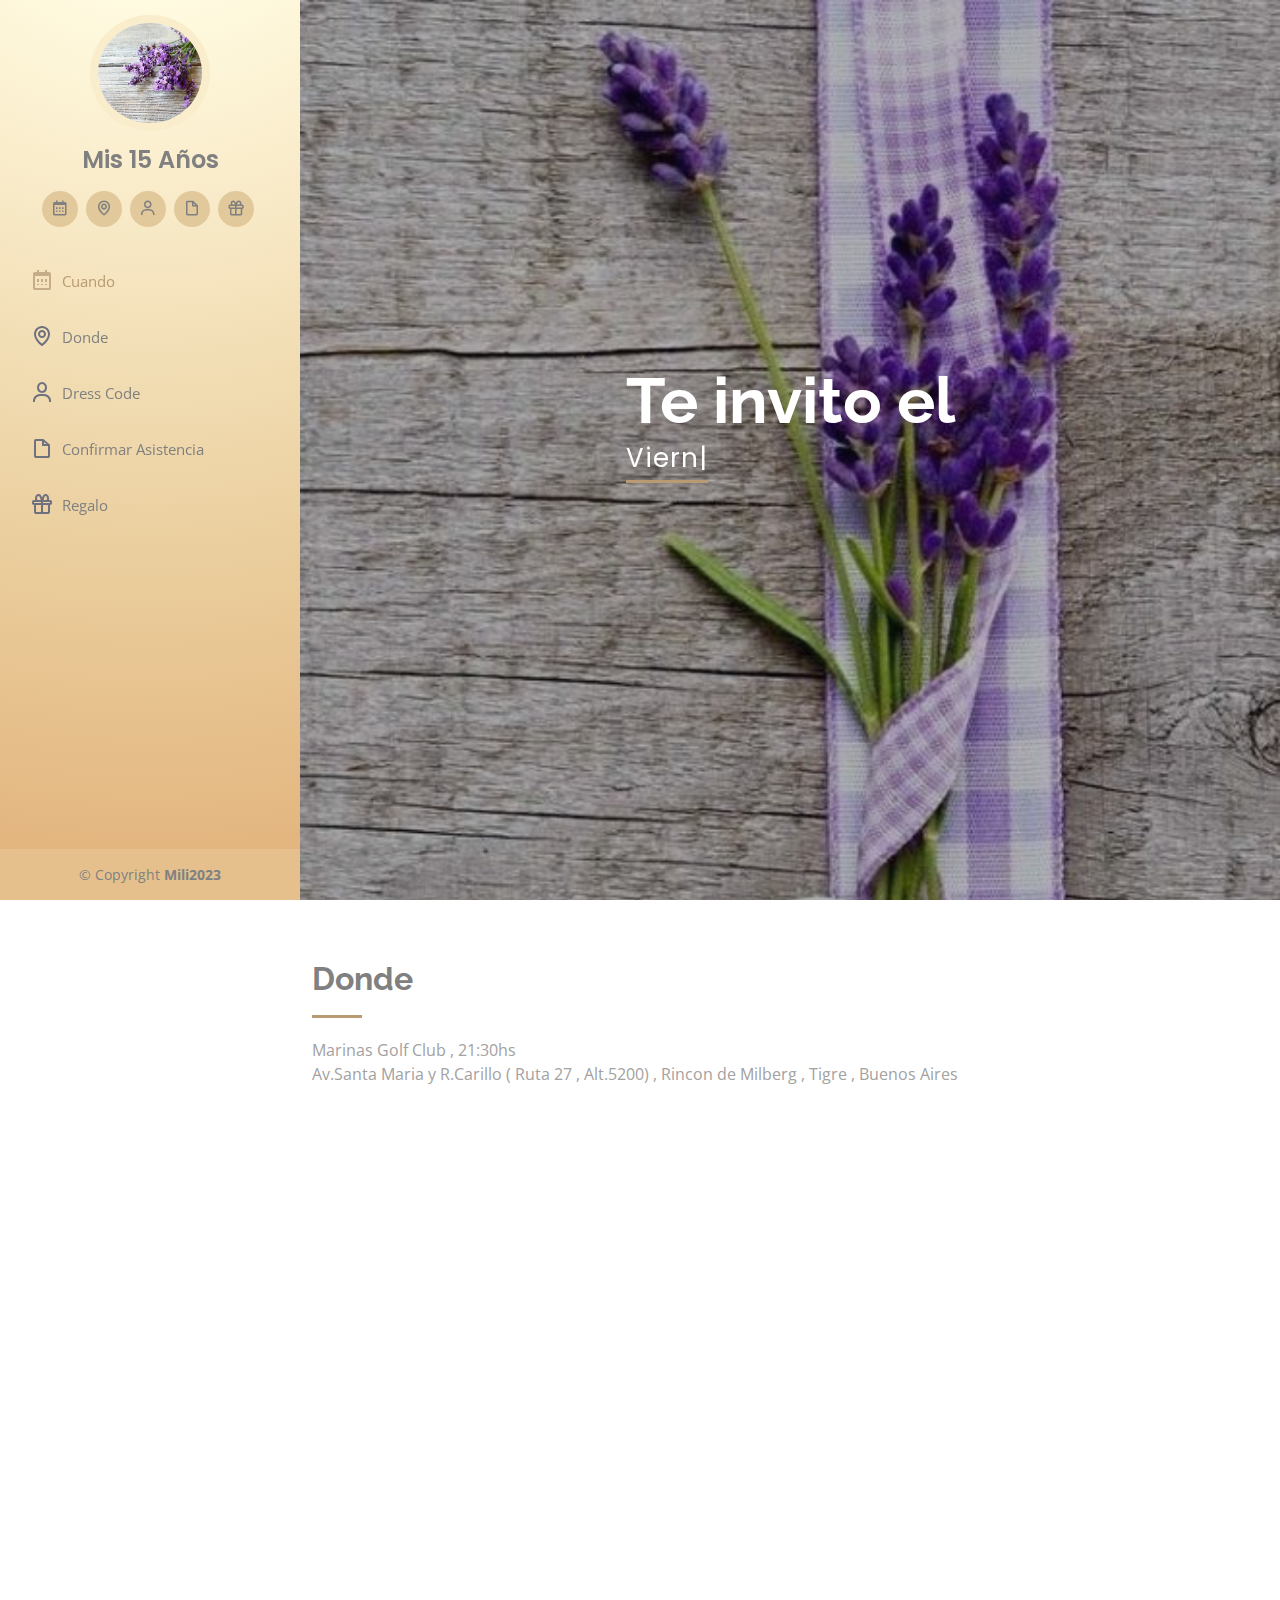
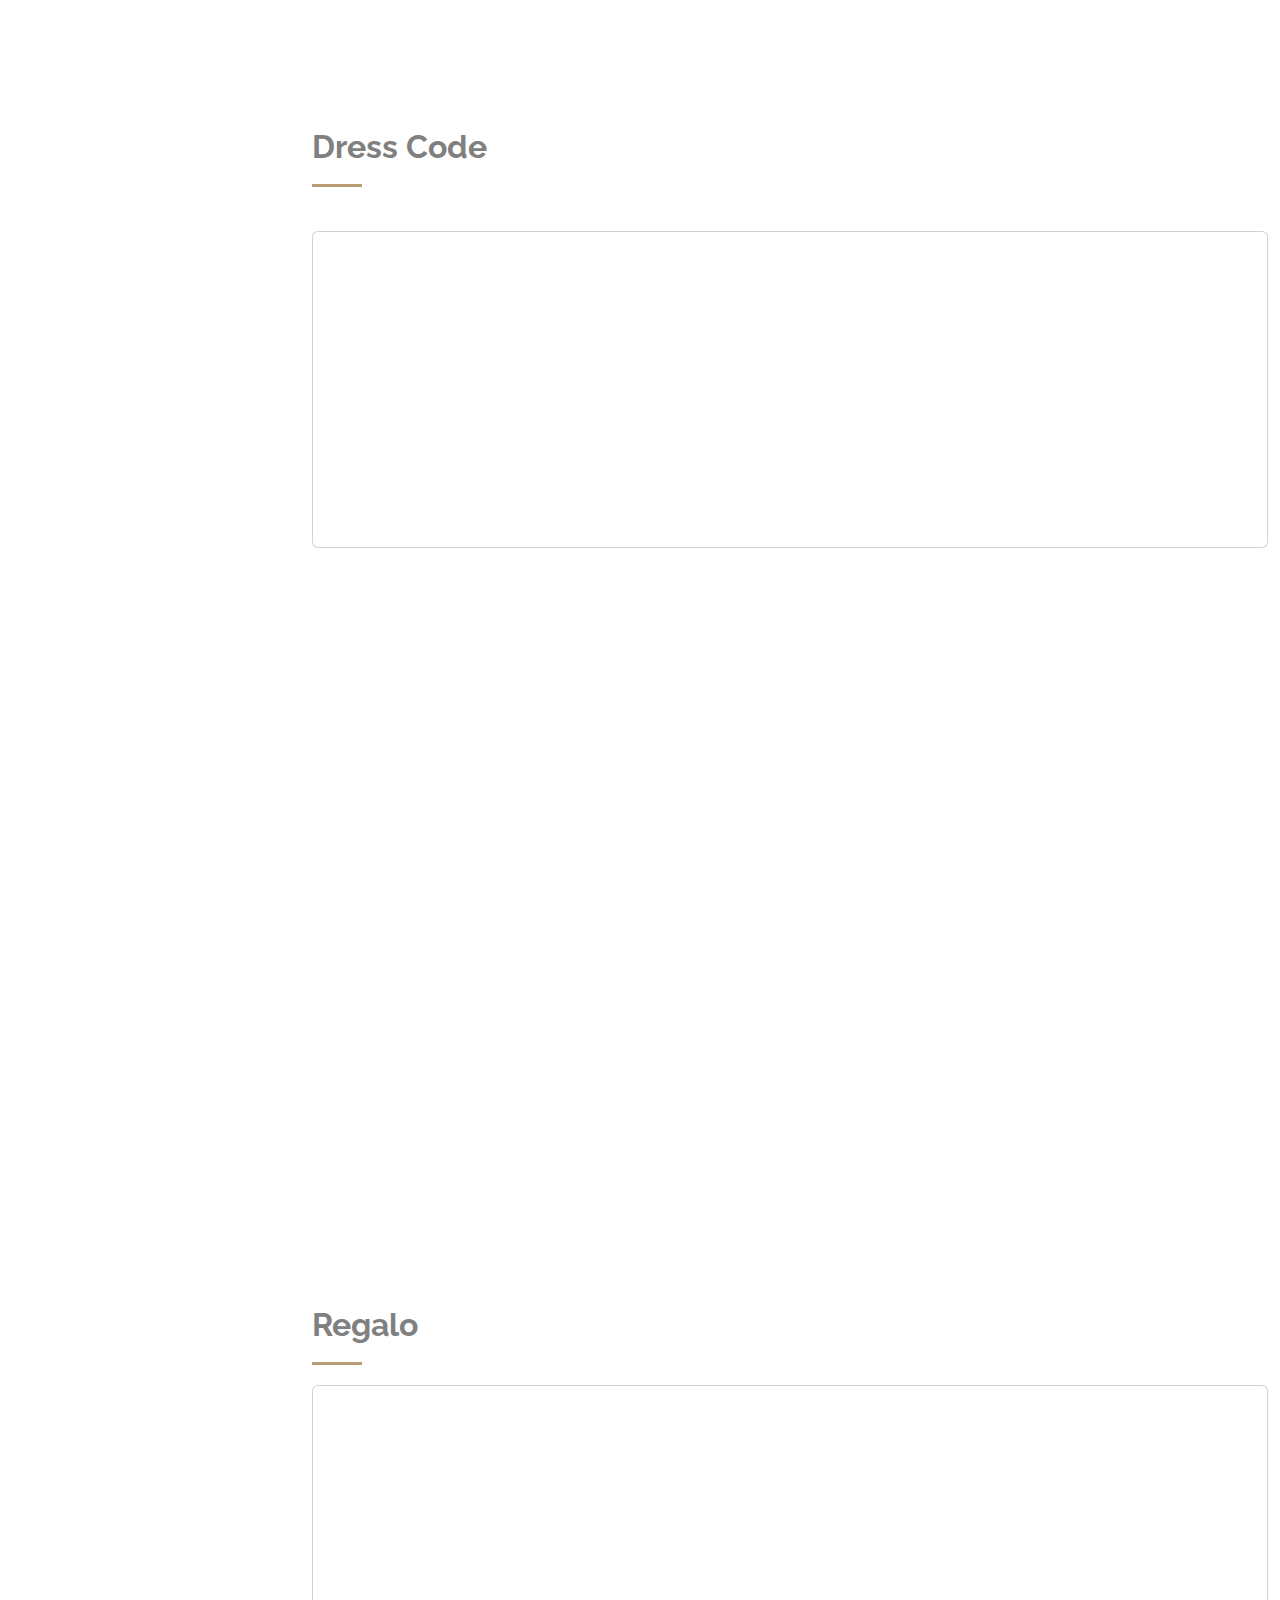
==== invitacion15/index.html @ cf3ec80b "cambios en el html" ====
<!DOCTYPE html>
<html lang="en">

<head>
  <meta charset="utf-8">
  <meta content="width=device-width, initial-scale=1.0" name="viewport">

  <title>Invitacion Mili</title>
  <meta content="" name="description">
  <meta content="" name="keywords">

  <!-- Favicons -->
  <link href="assets/img/letraM.png" rel="icon">
  <link href="assets/img/letraM.png" rel="apple-touch-icon">

  <!-- Google Fonts -->
  <link
    href="https://fonts.googleapis.com/css?family=Open+Sans:300,300i,400,400i,600,600i,700,700i|Raleway:300,300i,400,400i,500,500i,600,600i,700,700i|Poppins:300,300i,400,400i,500,500i,600,600i,700,700i"
    rel="stylesheet">

  <!-- Vendor CSS Files -->
  <link href="assets/vendor/aos/aos.css" rel="stylesheet">
  <link href="assets/vendor/bootstrap/css/bootstrap.min.css" rel="stylesheet">
  <link href="assets/vendor/bootstrap-icons/bootstrap-icons.css" rel="stylesheet">
  <link href="assets/vendor/boxicons/css/boxicons.min.css" rel="stylesheet">
  <link href="assets/vendor/glightbox/css/glightbox.min.css" rel="stylesheet">
  <link href="assets/vendor/swiper/swiper-bundle.min.css" rel="stylesheet">

  <!-- Template Main CSS File -->
  <link href="assets/css/style.css" rel="stylesheet">

  <!-- =======================================================
  * Template Name: iPortfolio - v3.9.1
  * Template URL: https://bootstrapmade.com/iportfolio-bootstrap-portfolio-websites-template/
  * Author: BootstrapMade.com
  * License: https://bootstrapmade.com/license/
  ======================================================== -->
</head>

<body>

  <!-- ======= Mobile nav toggle button ======= -->
  <i class="bi bi-list mobile-nav-toggle d-xl-none"></i>

  <!-- ======= Header ======= -->
  <header id="header">
    <div class="d-flex flex-column">

      <div class="profile">
        <img src="assets/img/foto-portada.jpg" alt="" class="img-fluid rounded-circle">
        <h1 class="text-light"><a href="index.html">Mis 15 Años</a></h1>
        <div class="social-links mt-3 text-center">
          <a href="#cuando" class="twitter"><i class="bx bx-calendar"></i></a>
          <a href="#donde" class="facebook"><i class="bx bx-map"></i></a>
          <a href="#dresscode" class="instagram"><i class="bx bx-user"></i></a>
          <a href="#confasistencia" class="google-plus"><i class="bx bx-file-blank"></i></a>
          <a href="#regalo" class="linkedin"><i class="bx bx-gift"></i></a>
        </div>
      </div>

      <nav id="navbar" class="nav-menu navbar">
        <ul>
          <li><a href="#cuando" class="nav-link scrollto active"><i class="bx bx-calendar"></i> <span>Cuando</span></a>
          </li>
          <li><a href="#donde" class="nav-link scrollto"><i class="bx bx-map"></i> <span>Donde</span></a></li>
          <li><a href="#dresscode" class="nav-link scrollto"><i class="bx bx-user"></i> <span>Dress Code</span></a></li>
          <li><a href="#confasistencia" class="nav-link scrollto"><i class="bx bx-file-blank"></i> <span>Confirmar
                Asistencia</span></a></li>
          <li><a href="#regalo" class="nav-link scrollto"><i class="bx bx-gift"></i> <span>Regalo</span></a></li>
          <!-- <li><a href="#contact" class="nav-link scrollto"><i class="bx bx-envelope"></i> <span>Contact</span></a></li> -->
        </ul>
      </nav><!-- .nav-menu -->
    </div>
  </header><!-- End Header -->

  <!-- ======= Hero Section ======= -->
  <main id="main">
  <section id="cuando" class="d-flex flex-column justify-content-center align-items-center">
    <div class="hero-container" data-aos="fade-in">
      <h1>Te invito el </h1>
      <p> <span class="typed" data-typed-items=" Viernes 31 de Marzo"></span></p>
    </div>
  </section><!-- End Hero -->

 

    <!-- ======= About Section ======= -->
    <section id="donde" class="about">
      <div class="container ">
        <div class="section-title ">
          <h2 >Donde</h2>
          <p > Marinas Golf Club , 21:30hs </p>
          <p> Av.Santa Maria y R.Carillo ( Ruta 27 , Alt.5200) , Rincon de Milberg , Tigre , Buenos Aires</p>
        </div>

        <div class="row">
          <div class="row-cols-1" data-aos="fade-right">
            <iframe
              src="https://www.google.com/maps/embed?pb=!1m18!1m12!1m3!1d3292.3956332646967!2d-58.62909188505963!3d-34.39128865379551!2m3!1f0!2f0!3f0!3m2!1i1024!2i768!4f13.1!3m3!1m2!1s0x95bca6a11215f2eb%3A0xd95ea27032ade84d!2sMarinas%20Golf%20Club!5e0!3m2!1ses-419!2sar!4v1667077680511!5m2!1ses-419!2sar"
              width="600" height="450" style="border:0;" allowfullscreen="" loading="lazy"
              referrerpolicy="no-referrer-when-downgrade"></iframe>
          </div>
        </div>
    </section><!-- End About Section -->



    <!-- ======= Resume Section ======= -->
    <section id="dresscode" class="resume pt-5 ">
      <div class="container ">

        <div class="section-title pt-5 pb-5">
          <h2>Dress Code</h2>
          <br>
          <div class="card">
            <div class="card-body text-center pt-5 pb-5" data-aos="flip-up" data-aos-duration="3000">
              <img src="assets/img/percha3.jpg" class="pt-4 pb-3" alt="..." style="width: 120px ;">
              <p class="pb-5">
                <a class="btn btn-light shadow" data-bs-toggle="collapse" href="#multiCollapseExample2" role="button"
                  aria-expanded="false" aria-controls="multiCollapseExample1">Dress Code</a>
              </p>
            </div>
            <div class="row pt-2 text-center">
              <div class="col">
                <div class="collapse multi-collapse" id="multiCollapseExample2">
                  <div class="card card-body">
                    <p class="p-2">Elegante</p>
                    <p></p>
                    <p></p>
                  </div>
                </div>
              </div>
            </div>
    </section> <!-- End Resume Section -->

    <!-- ======= confirmar asistencia Section ======= -->
    <section id="confasistencia" class="portfolio section-bg " data-aos="fade-right" data-aos-duration="3000">
      <div class="container ">
        <div class="section-title">
          <h2>Confirmar Asistencia</h2>
          <p>Te espero el Viernes 31 de Marzo </p>
        </div>
        <div class="card">
          <div class="card-body text-center">
            <p class="card-text pb-4">Por favor no olvides confirmar tu asistencia desde aqui</p>
            <a href="https://forms.gle/r3YxFnAdvBZTEYMJ7" target="_blank" class="btn btn-light shadow "
              data-aos="fade-right" data-aos-duration="3000">Confirmar Asistencia</a>
          </div>
        
          <!--cuenta regresiva-->
          <div class=" text-center pt-4 " data-aos="fade-right" data-aos-duration="3000">
            <h5 class="p-3">Faltan</h5>
            <div class=" countdown" data-aos="flip-up" data-aos-duration="3000">
              <div class="countdown-el mx-2">
                <p class="big-text" id="days">0</p>
                <span>Dias</span>
              </div>
              <div class="countdown-el mx-2">
                <p class="big-text" id="hours">0</p>
                <span>Horas</span>
              </div>
              <div class="countdown-el mx-2">
                <p class="big-text" id="mins">0</p>
                <span>Minutos</span>
              </div>
              <div class="countdown-el mx-2 ">
                <p class="big-text" id="seconds">0</p>
                <span>Segundos</span>
              </div>
            </div>
          </div>
    </section>



    <!-- ======= Regalo Section ======= -->
    <section id="regalo" class="services">
      <div class="container">
        <div class="section-title">
          <h2>Regalo</h2>
          <div class="card">
            <div class="card-body text-center pb-5" data-aos="flip-up" data-aos-duration="3000">
              <img src="assets/img/regalo3.jpg" class="pt-4 pb-3" alt="..." style="width: 80px ;">
              <p>
                <a class="btn btn-light shadow" data-bs-toggle="collapse" href="#multiCollapseExample1" role="button"
                  aria-expanded="false" aria-controls="multiCollapseExample1">Datos Regalo</a>
              </p>
            </div>
            <div class="row  text-center">
              <div class="col">
                <div class="collapse multi-collapse" id="multiCollapseExample1">
                  <div class="card card-body">
                    <p class="p-2">CBU : 123654789999999</p>
                    <p>Alias : Mili2020</p>
                    <p class="pt-4">Gracias por compartir este momento unico !!</p>
                  </div>
                </div>
              </div>
            </div>
    </section>


    <!--fotos -->
    <section>
      <div class="row portfolio-container" data-aos="fade-up" data-aos-delay="100">

        <div class="col-lg-4 col-md-6 portfolio-item filter-app">
          <div class="portfolio-wrap">
            <img src="assets/img/portfolio/portfolio-1.jpg" class="img-fluid" alt="">
          </div>
        </div>

        <div class="col-lg-4 col-md-6 portfolio-item filter-web">
          <div class="portfolio-wrap">
            <img src="assets/img/portfolio/portfolio-2.jpg" class="img-fluid" alt="">
          </div>
        </div>

        <div class="col-lg-4 col-md-6 portfolio-item filter-app">
          <div class="portfolio-wrap">
            <img src="assets/img/portfolio/portfolio-3.jpg" class="img-fluid" alt="">
          </div>
        </div>

        <div class="col-lg-4 col-md-6 portfolio-item filter-card">
          <div class="portfolio-wrap">
            <img src="assets/img/portfolio/portfolio-4.jpg" class="img-fluid" alt="">
          </div>
        </div>

        <div class="col-lg-4 col-md-6 portfolio-item filter-web">
          <div class="portfolio-wrap">
            <img src="assets/img/portfolio/portfolio-5.jpg" class="img-fluid" alt="">
          </div>
        </div>

        <div class="col-lg-4 col-md-6 portfolio-item filter-app">
          <div class="portfolio-wrap">
            <img src="assets/img/portfolio/portfolio-6.jpg" class="img-fluid" alt="">
          </div>
        </div>

        <div class="col-lg-4 col-md-6 portfolio-item filter-card">
          <div class="portfolio-wrap">
            <img src="assets/img/portfolio/portfolio-7.jpg" class="img-fluid" alt="">
          </div>
        </div>

        <div class="col-lg-4 col-md-6 portfolio-item filter-card">
          <div class="portfolio-wrap">
            <img src="assets/img/portfolio/portfolio-8.jpg" class="img-fluid" alt="">
          </div>
        </div>

        <div class="col-lg-4 col-md-6 portfolio-item filter-web">
          <div class="portfolio-wrap">
            <img src="assets/img/portfolio/portfolio-9.jpg" class="img-fluid" alt="">
          </div>
        </div>
      </div>
      </div>
    </section>


    <!-- ======= Footer ======= -->
    <footer id="footer">
      <div class="container">
        <div class="copyright">
          &copy; Copyright <strong><span>Mili2023</span></strong>
        </div>
    </footer>
    <!-- <div class="credits"> -->
    <!-- All the links in the footer should remain intact. -->
    <!-- You can delete the links only if you purchased the pro version. -->
    <!-- Licensing information: https://bootstrapmade.com/license/ -->
    <!-- Purchase the pro version with working PHP/AJAX contact form: https://bootstrapmade.com/iportfolio-bootstrap-portfolio-websites-template/
        Designed by <a href="https://bootstrapmade.com/">BootstrapMade</a>
      </div>
    </div>
  
    
        <!-End  Footer -->

    <a href="#" class="back-to-top d-flex align-items-center justify-content-center"><i
        class="bi bi-arrow-up-short"></i></a>

    <!-- Vendor JS Files -->
    <script src="assets/vendor/purecounter/purecounter_vanilla.js"></script>
    <script src="assets/vendor/aos/aos.js"></script>
    <script src="assets/vendor/bootstrap/js/bootstrap.bundle.min.js"></script>
    <script src="assets/vendor/glightbox/js/glightbox.min.js"></script>
    <script src="assets/vendor/isotope-layout/isotope.pkgd.min.js"></script>
    <script src="assets/vendor/swiper/swiper-bundle.min.js"></script>
    <script src="assets/vendor/typed.js/typed.min.js"></script>
    <script src="assets/vendor/waypoints/noframework.waypoints.js"></script>
    <script src="assets/vendor/php-email-form/validate.js"></script>

    <!-- Template Main JS File -->
    <script src="assets/js/main.js"></script>

</body>

</html>
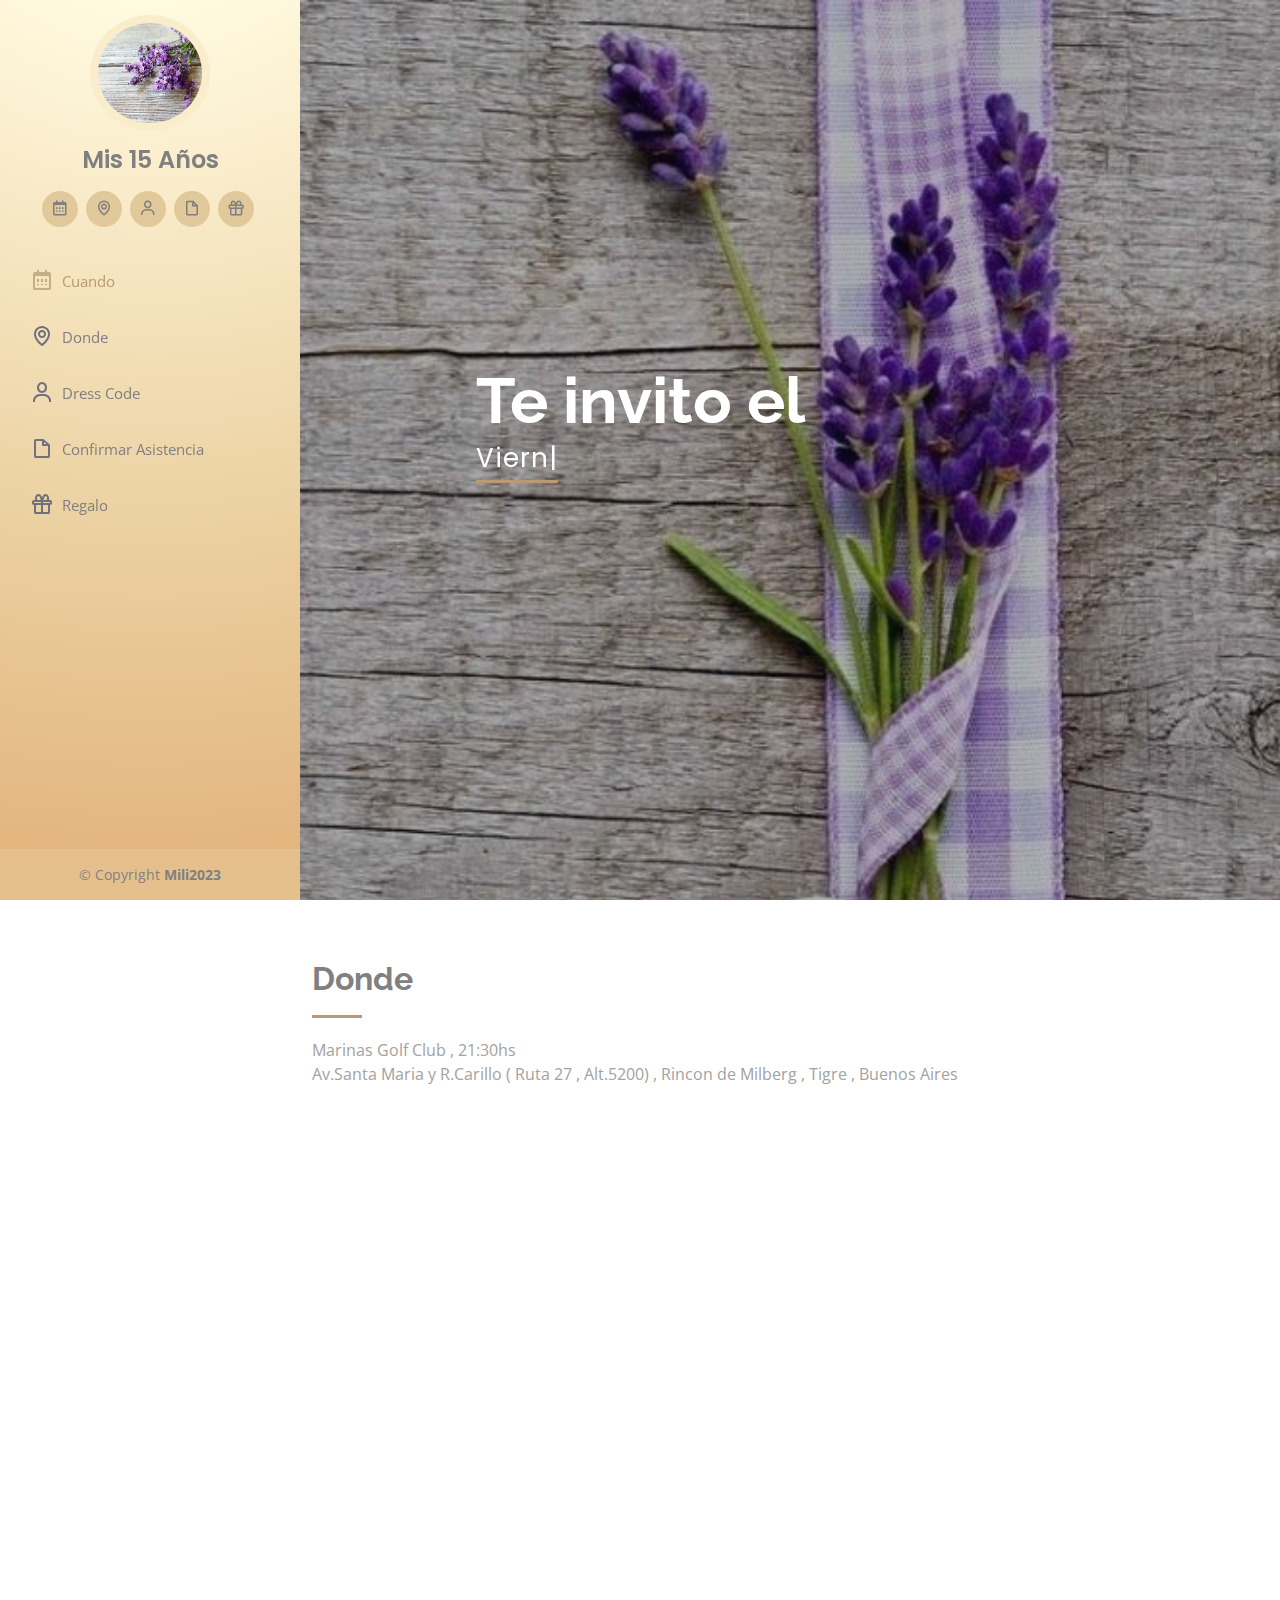
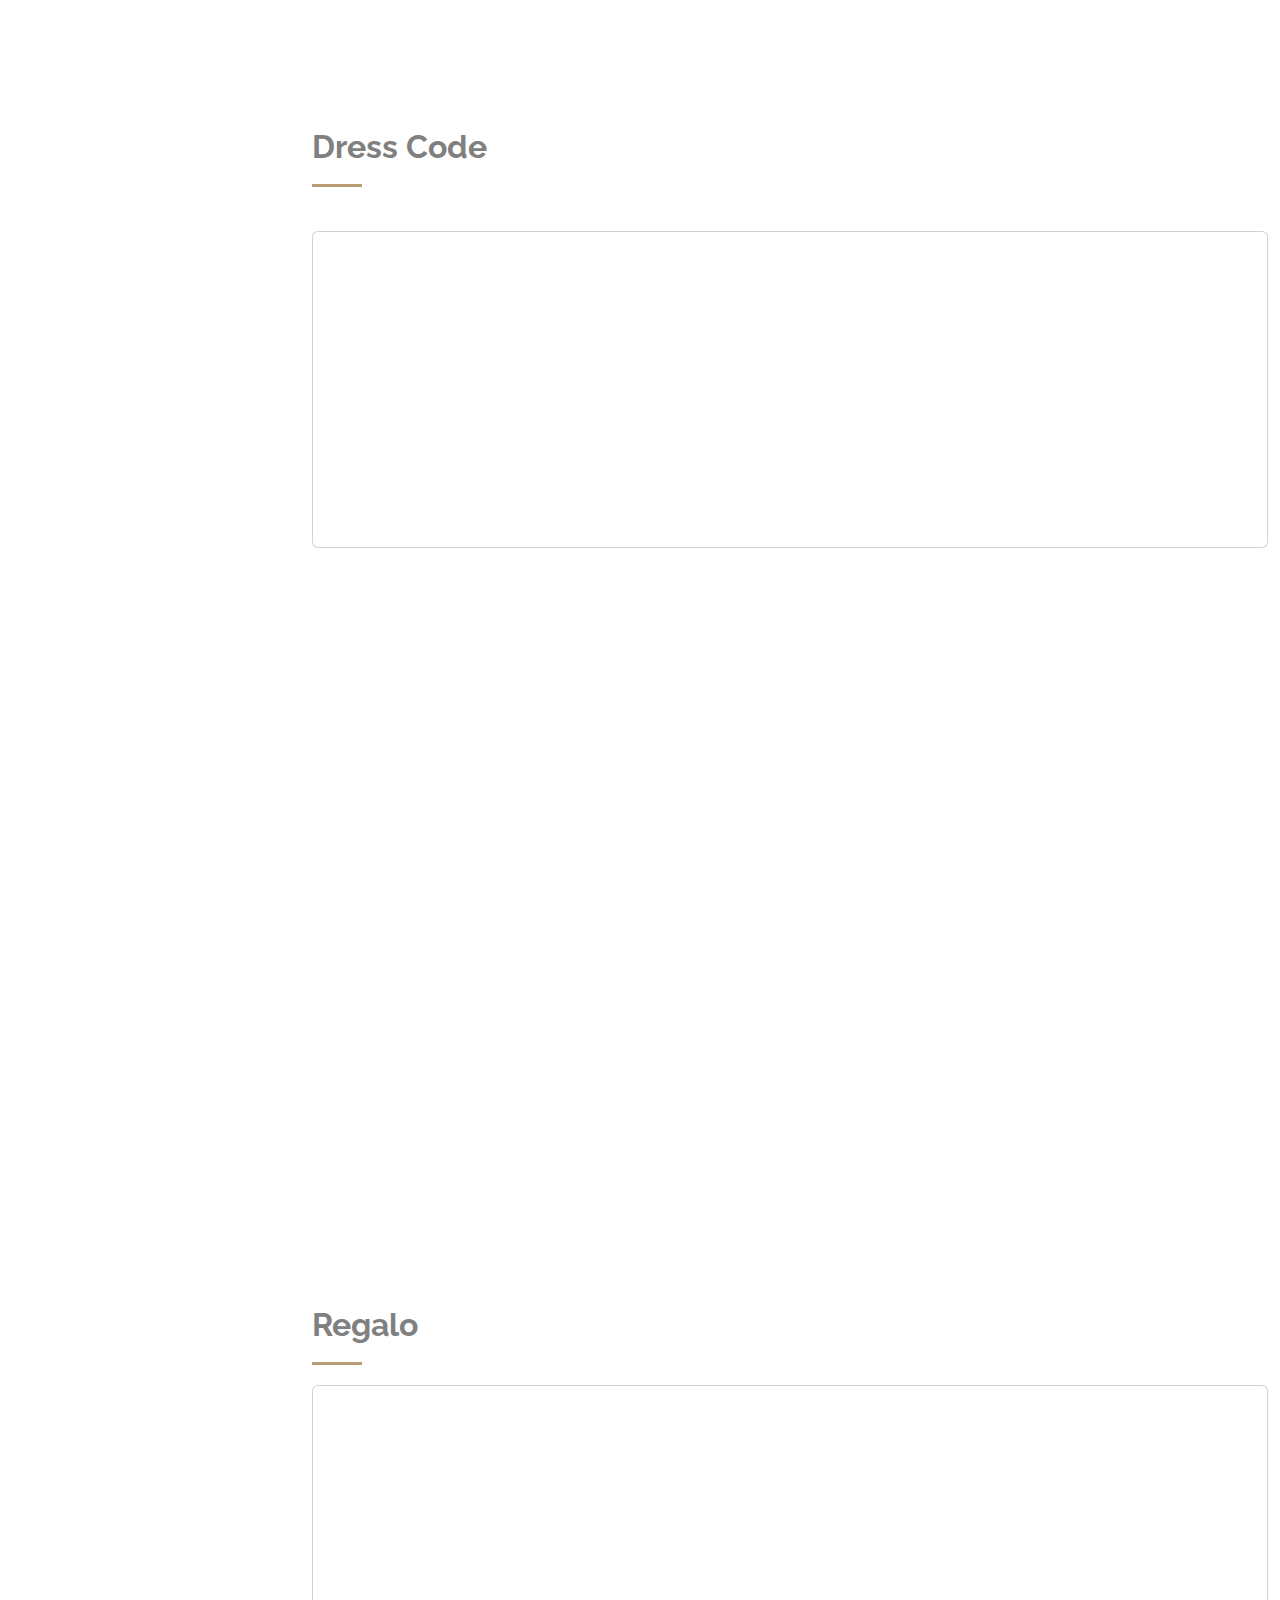
==== commit 484a2f38: "optimizando para mobile" ====
--- a/invitacion15/index.html
+++ b/invitacion15/index.html
@@ -74,7 +74,7 @@
   </header><!-- End Header -->
 
   <!-- ======= Hero Section ======= -->
-  <main id="main">
+  
   <section id="cuando" class="d-flex flex-column justify-content-center align-items-center">
     <div class="hero-container" data-aos="fade-in">
       <h1>Te invito el </h1>
@@ -82,7 +82,7 @@
     </div>
   </section><!-- End Hero -->
 
- 
+  <main id="main">
 
     <!-- ======= About Section ======= -->
     <section id="donde" class="about">
--- a/invitacion15/assets/css/style.css
+++ b/invitacion15/assets/css/style.css
@@ -369,7 +369,7 @@
 /*--------------------------------------------------------------
 # Facts
 --------------------------------------------------------------*/
-.facts {
+/*.facts {
   padding-bottom: 30px;
 }
 
@@ -420,7 +420,7 @@
 /*--------------------------------------------------------------
 # Akills
 --------------------------------------------------------------*/
-.skills .progress {
+/*.skills .progress {
   height: 60px;
   display: block;
   background: none;
@@ -457,7 +457,7 @@
 /*--------------------------------------------------------------
 # dress code
 --------------------------------------------------------------*/
-.resume .resume-title {
+/*.resume .resume-title {
   font-size: 26px;
   font-weight: 700;
   margin-top: 20px;
@@ -518,7 +518,7 @@
 /*--------------------------------------------------------------
 # confirmar asistencia
 --------------------------------------------------------------*/
-.portfolio .portfolio-item {
+/*.portfolio .portfolio-item {
   margin-bottom: 30px;
 }
 
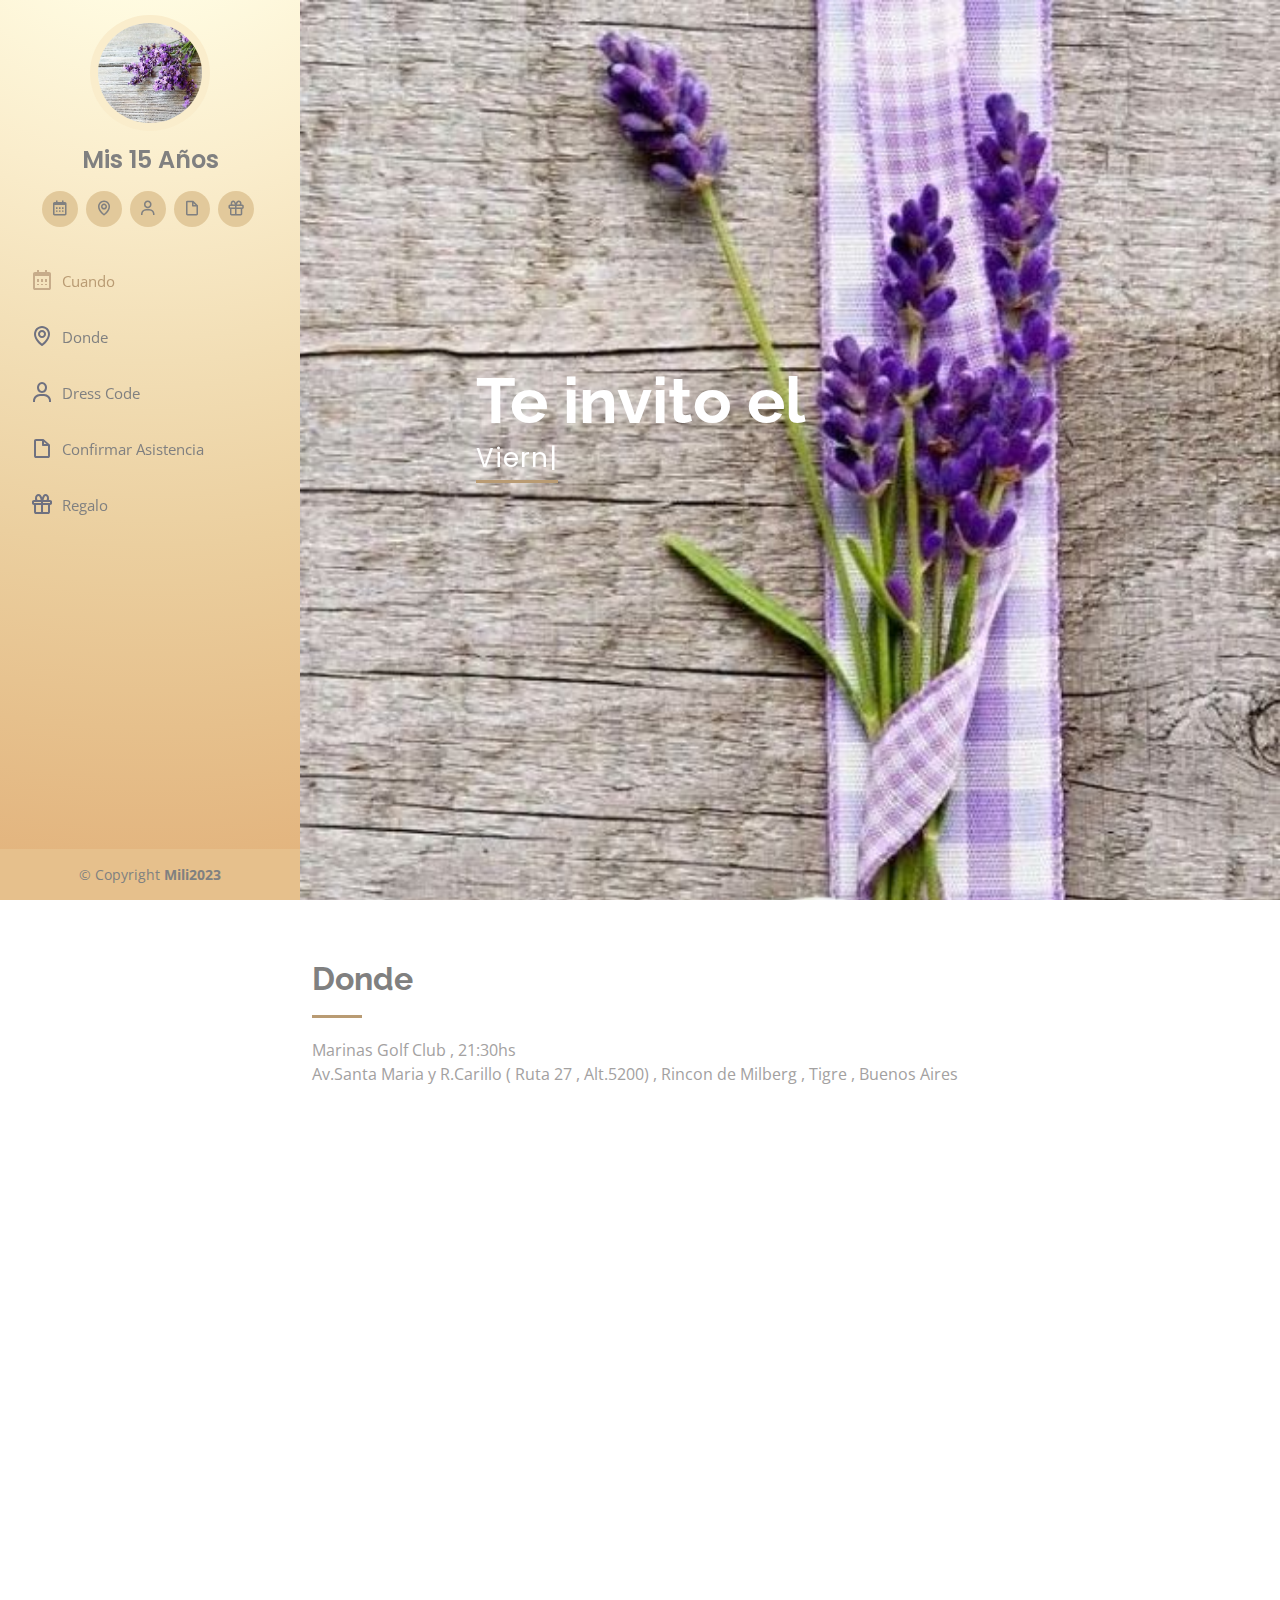
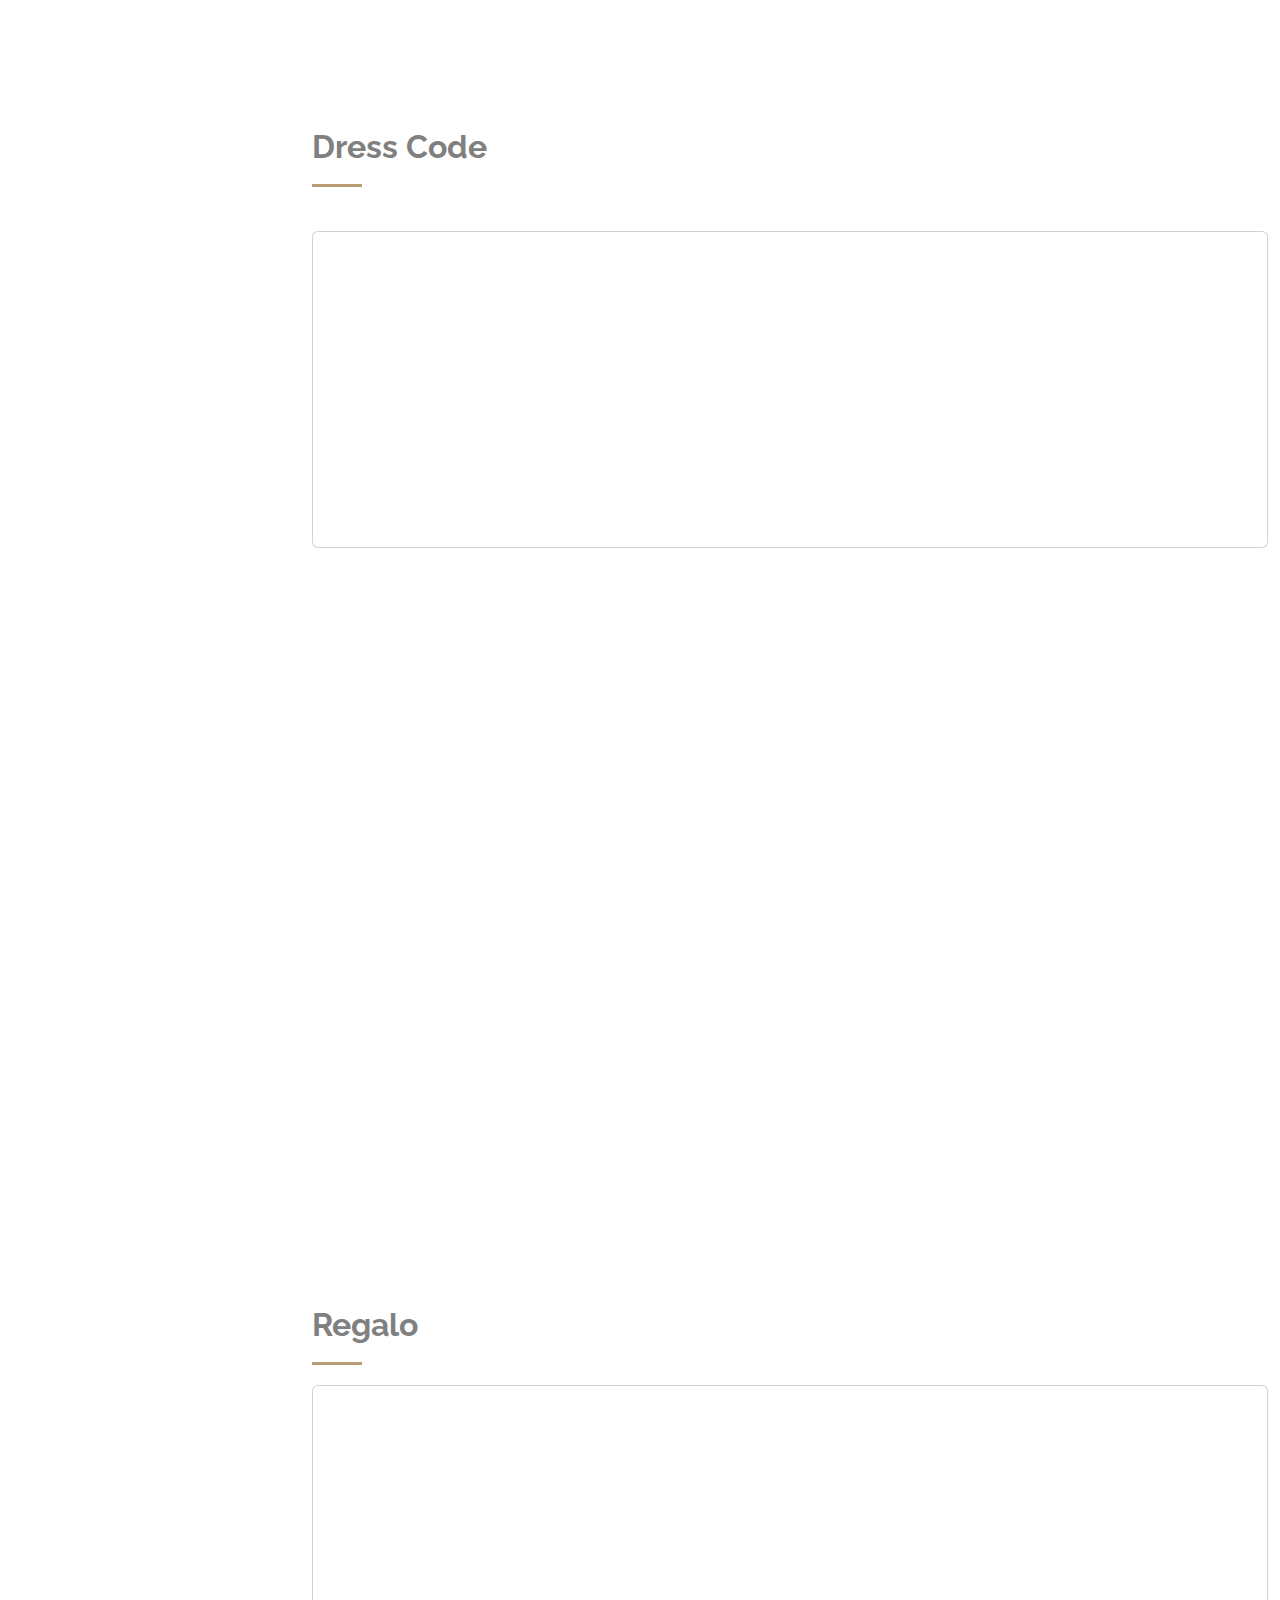
==== commit dddf5593: "modificacion en html" ====
--- a/invitacion15/index.html
+++ b/invitacion15/index.html
@@ -192,7 +192,7 @@
                   <div class="card card-body">
                     <p class="p-2">CBU : 123654789999999</p>
                     <p>Alias : Mili2020</p>
-                    <p class="pt-4">Gracias por compartir este momento unico !!</p>
+                    <p class="pt-4">Gracias por compartir este momento unico!</p>
                   </div>
                 </div>
               </div>
--- a/invitacion15/assets/css/style.css
+++ b/invitacion15/assets/css/style.css
@@ -234,7 +234,7 @@
 
 #cuando:before {
   content: "";
-  background: rgba(5, 13, 24, 0.3);
+  
   position: absolute;
   bottom: 0;
   top: 0;
@@ -720,7 +720,7 @@
 /*--------------------------------------------------------------
 # regalo
 --------------------------------------------------------------*/
-/*.services .icon-box {
+.services .icon-box {
   margin-bottom: 20px;
 }
 
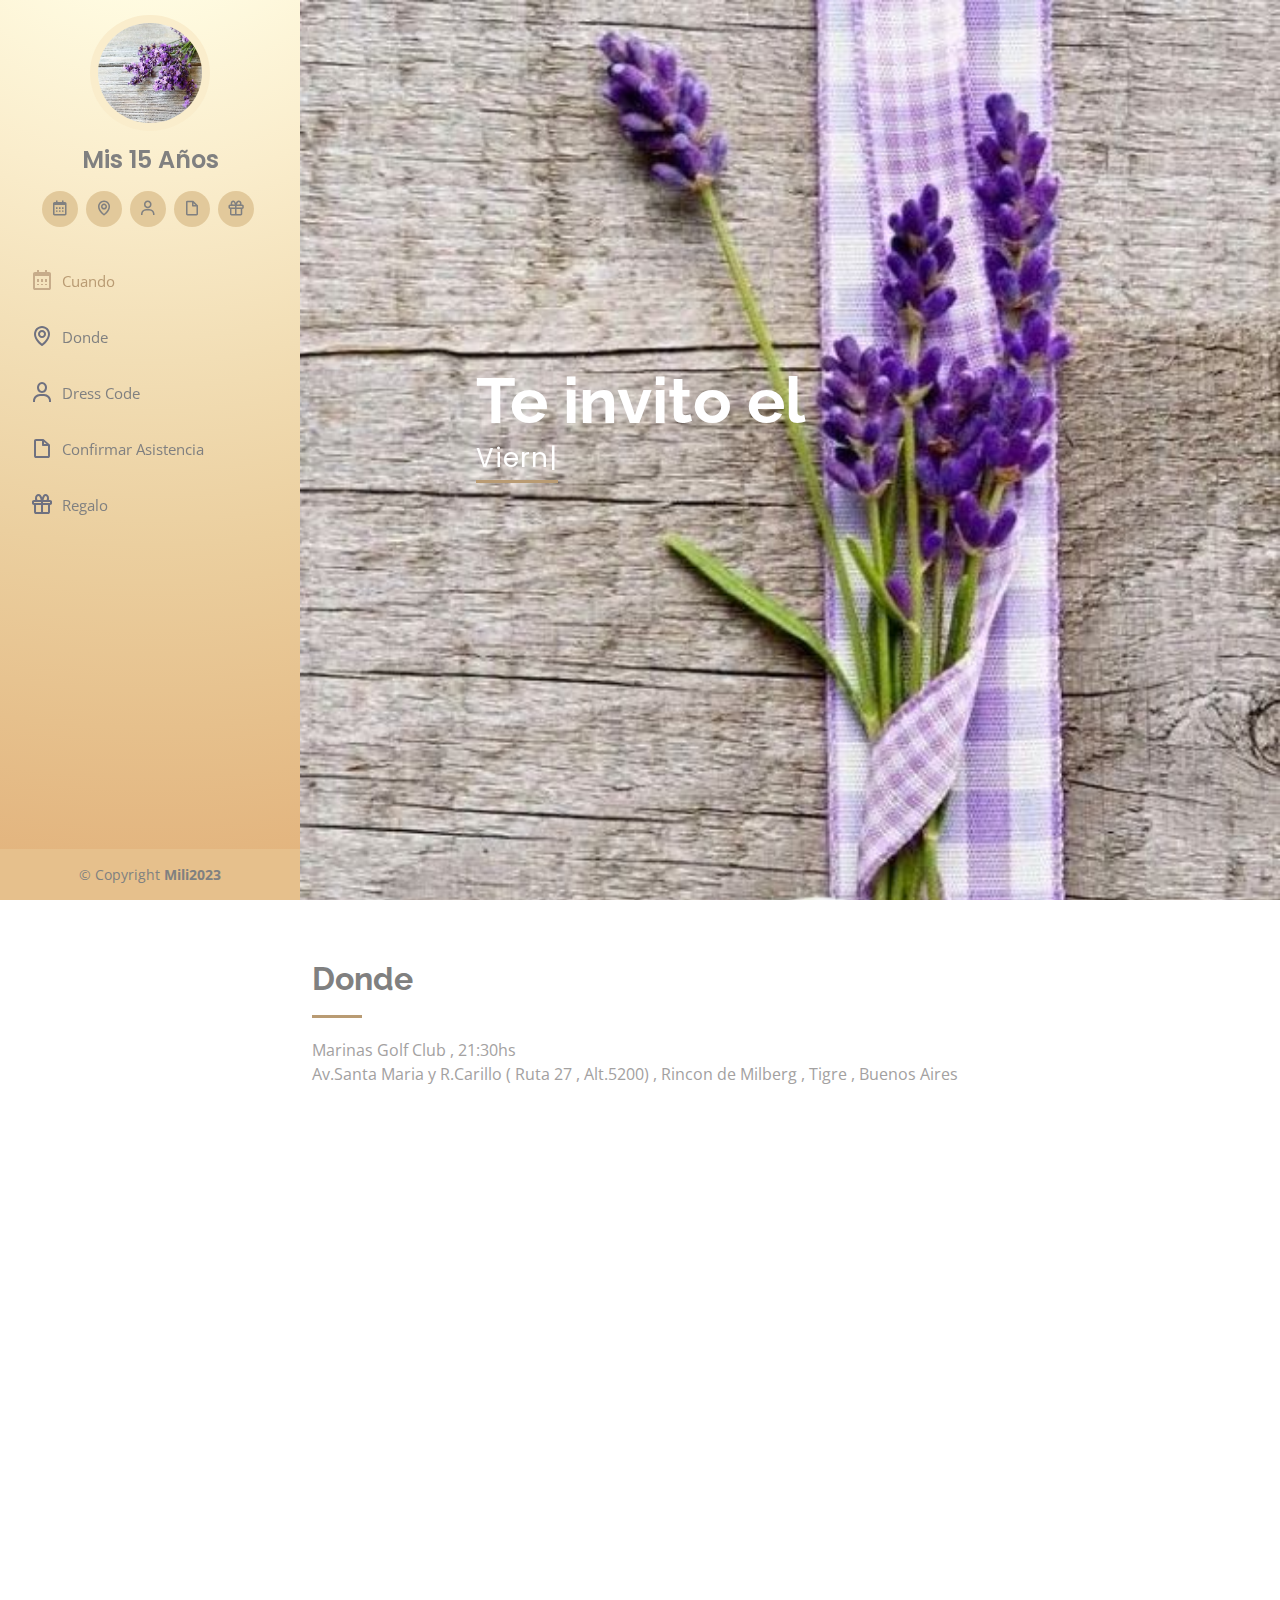
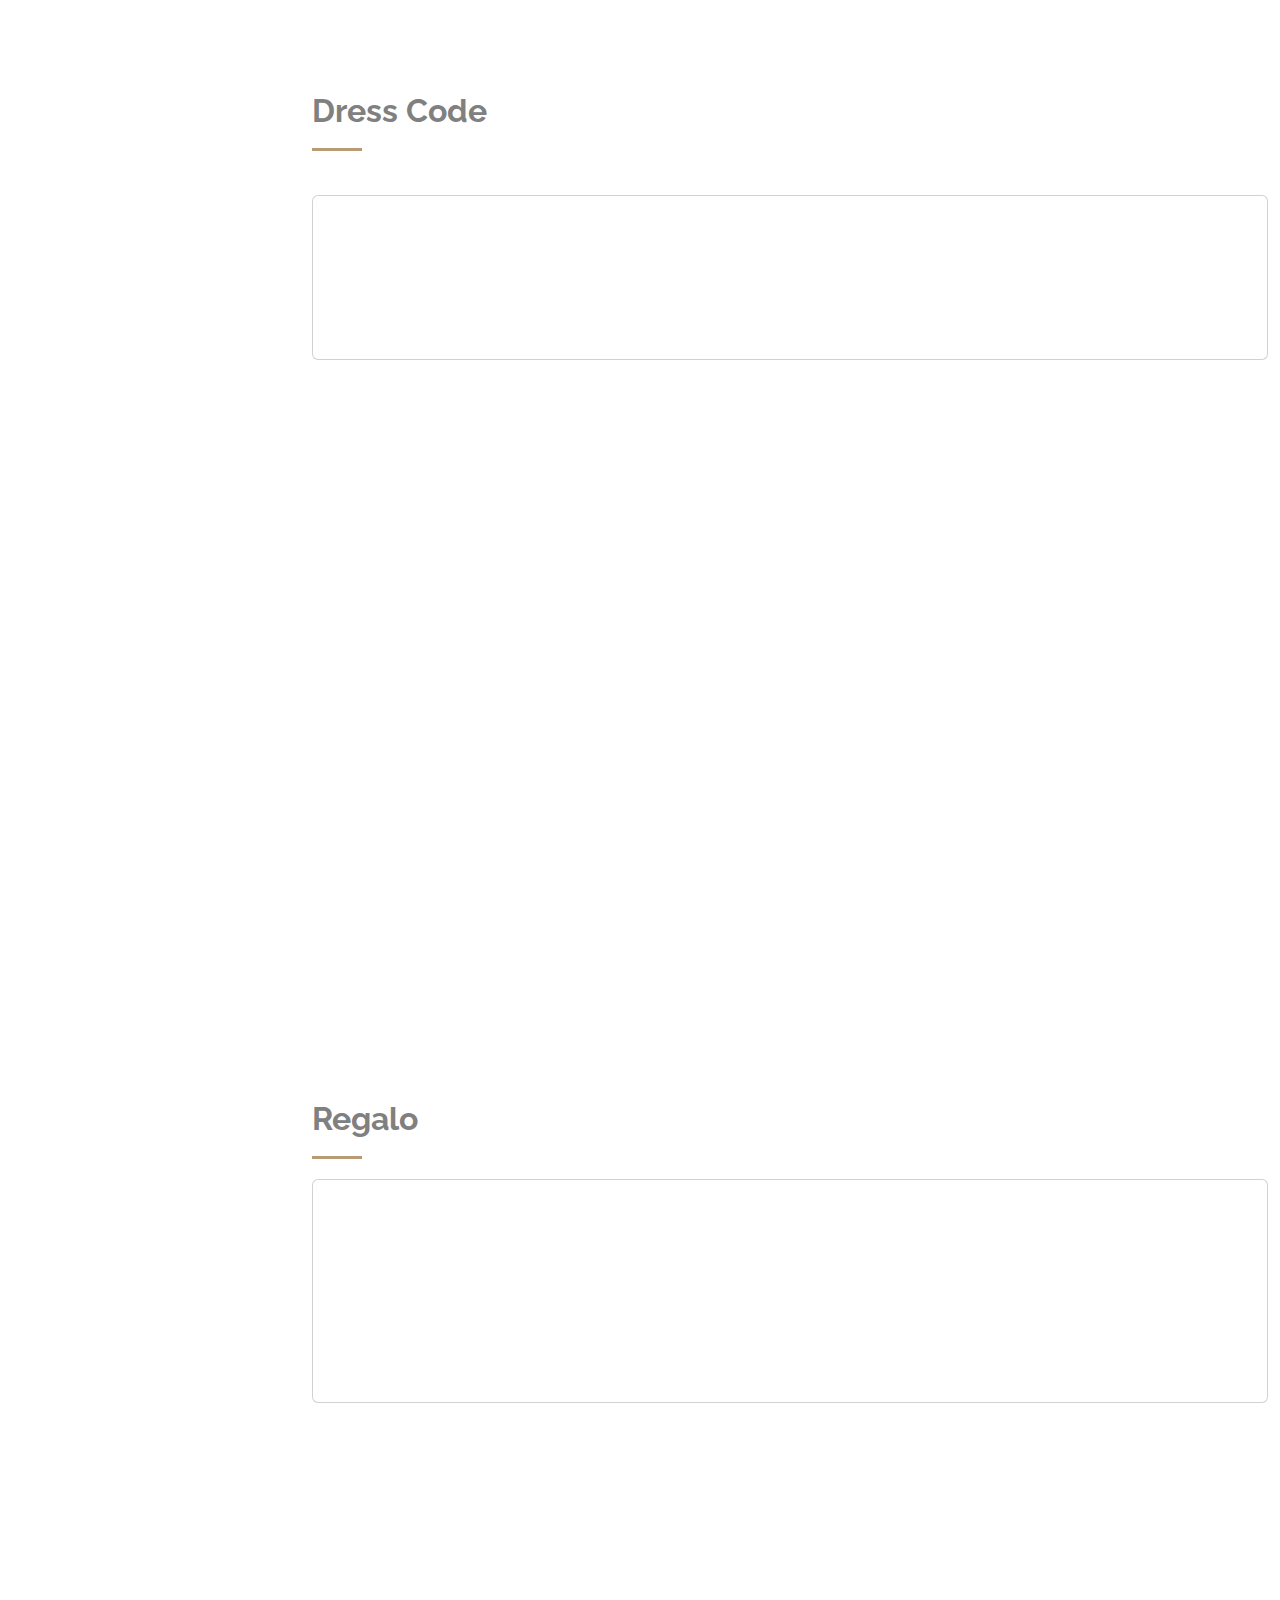
==== commit 79f0234d: "mejoras en css para mobile" ====
--- a/invitacion15/index.html
+++ b/invitacion15/index.html
@@ -50,11 +50,11 @@
         <img src="assets/img/foto-portada.jpg" alt="" class="img-fluid rounded-circle">
         <h1 class="text-light"><a href="index.html">Mis 15 Años</a></h1>
         <div class="social-links mt-3 text-center">
-          <a href="#cuando" class="twitter"><i class="bx bx-calendar"></i></a>
-          <a href="#donde" class="facebook"><i class="bx bx-map"></i></a>
-          <a href="#dresscode" class="instagram"><i class="bx bx-user"></i></a>
-          <a href="#confasistencia" class="google-plus"><i class="bx bx-file-blank"></i></a>
-          <a href="#regalo" class="linkedin"><i class="bx bx-gift"></i></a>
+          <a href="#cuando" class="twitter scrollto active"><i class="bx bx-calendar"></i></a>
+          <a href="#donde" class="facebook scrollto active "><i class="bx bx-map"></i></a>
+          <a href="#dresscode" class="instagram scrollto active"><i class="bx bx-user"></i></a>
+          <a href="#confasistencia" class="google-plus scrollto active"><i class="bx bx-file-blank"></i></a>
+          <a href="#regalo" class="linkedin scrollto active"><i class="bx bx-gift"></i></a>
         </div>
       </div>
 
@@ -85,7 +85,7 @@
   <main id="main">
 
     <!-- ======= About Section ======= -->
-    <section id="donde" class="about">
+    <section id="donde" class="about ">
       <div class="container ">
         <div class="section-title ">
           <h2 >Donde</h2>
@@ -106,16 +106,16 @@
 
 
     <!-- ======= Resume Section ======= -->
-    <section id="dresscode" class="resume pt-5 ">
+    <section id="dresscode" class="resume  ">
       <div class="container ">
 
-        <div class="section-title pt-5 pb-5">
+        <div class="section-title ">
           <h2>Dress Code</h2>
           <br>
           <div class="card">
-            <div class="card-body text-center pt-5 pb-5" data-aos="flip-up" data-aos-duration="3000">
-              <img src="assets/img/percha3.jpg" class="pt-4 pb-3" alt="..." style="width: 120px ;">
-              <p class="pb-5">
+            <div class="card-body text-center " data-aos="flip-up" data-aos-duration="3000">
+              <img src="assets/img/percha3.jpg" class="" alt="..." style="width: 120px ;">
+              <p class="">
                 <a class="btn btn-light shadow" data-bs-toggle="collapse" href="#multiCollapseExample2" role="button"
                   aria-expanded="false" aria-controls="multiCollapseExample1">Dress Code</a>
               </p>
--- a/invitacion15/assets/css/style.css
+++ b/invitacion15/assets/css/style.css
@@ -42,7 +42,7 @@
   right: 15px;
   bottom: 15px;
   z-index: 996;
-  background: #149ddd;
+  background-color: #b99b73;
   width: 40px;
   height: 40px;
   border-radius: 50px;
@@ -51,13 +51,13 @@
 
 .back-to-top i {
   font-size: 28px;
-  color: #fff;
+  color: #808080;
   line-height: 0;
 }
 
 .back-to-top:hover {
-  background: #2eafec;
-  color: #fff;
+  background: #f2deb5;
+  color: #808080;
 }
 
 .back-to-top.active {
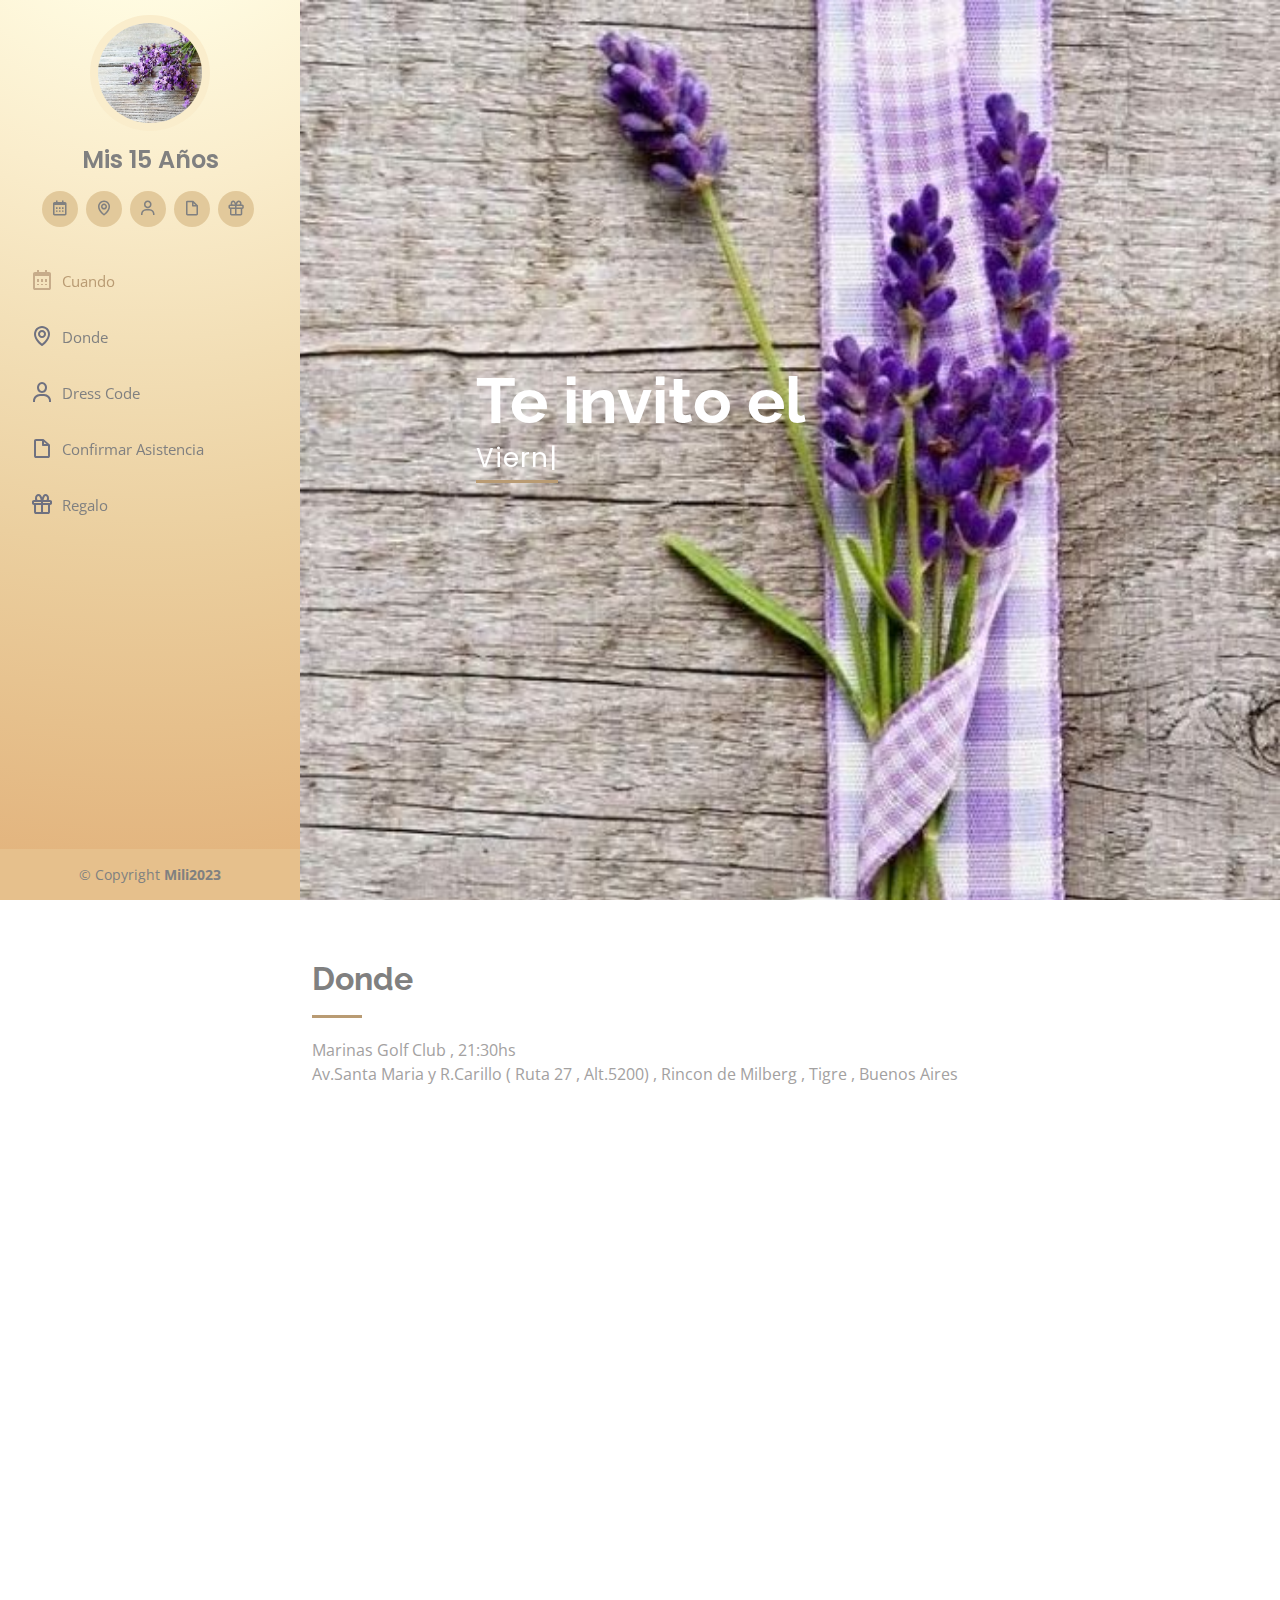
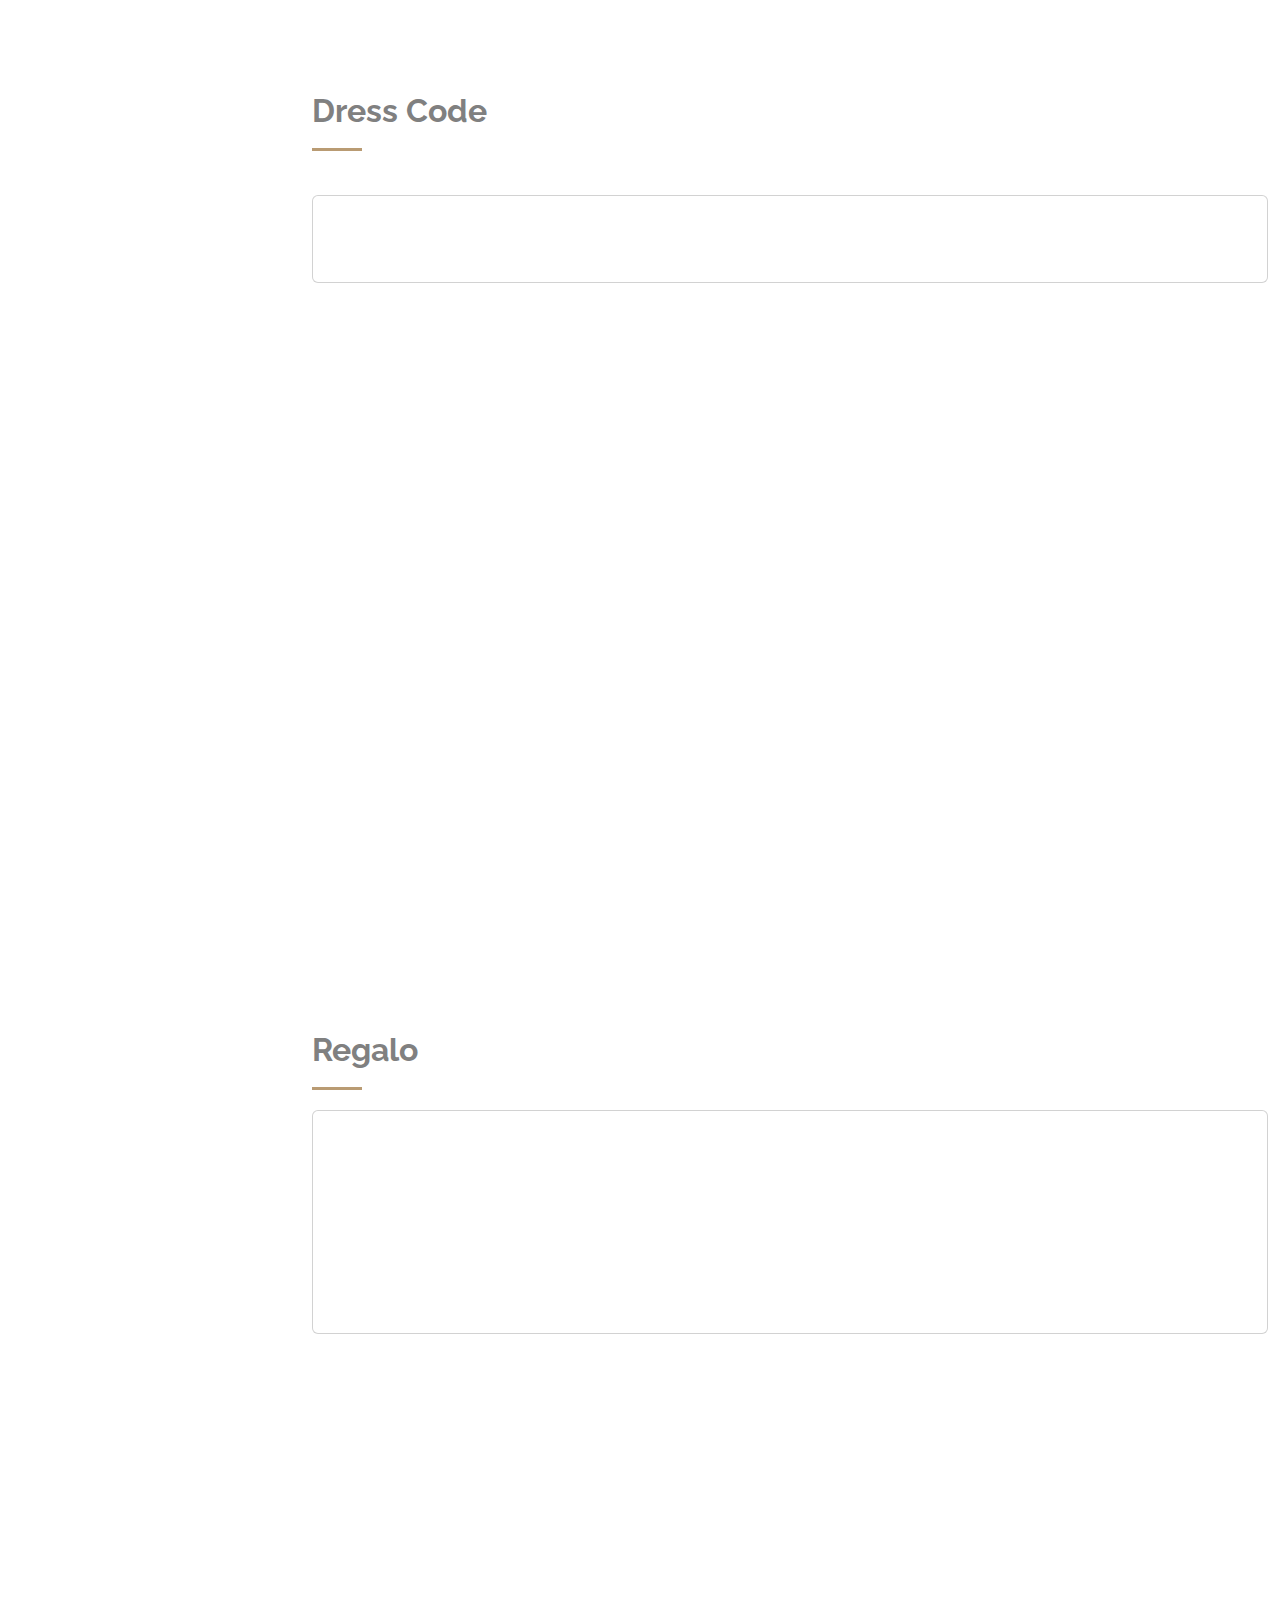
==== commit 0b6d546b: "modificacion en el botos dress code" ====
--- a/invitacion15/index.html
+++ b/invitacion15/index.html
@@ -112,9 +112,9 @@
         <div class="section-title ">
           <h2>Dress Code</h2>
           <br>
-          <div class="card">
+          <div class="card pt-2 mb-2">
             <div class="card-body text-center " data-aos="flip-up" data-aos-duration="3000">
-              <img src="assets/img/percha3.jpg" class="" alt="..." style="width: 120px ;">
+              
               <p class="">
                 <a class="btn btn-light shadow" data-bs-toggle="collapse" href="#multiCollapseExample2" role="button"
                   aria-expanded="false" aria-controls="multiCollapseExample1">Dress Code</a>
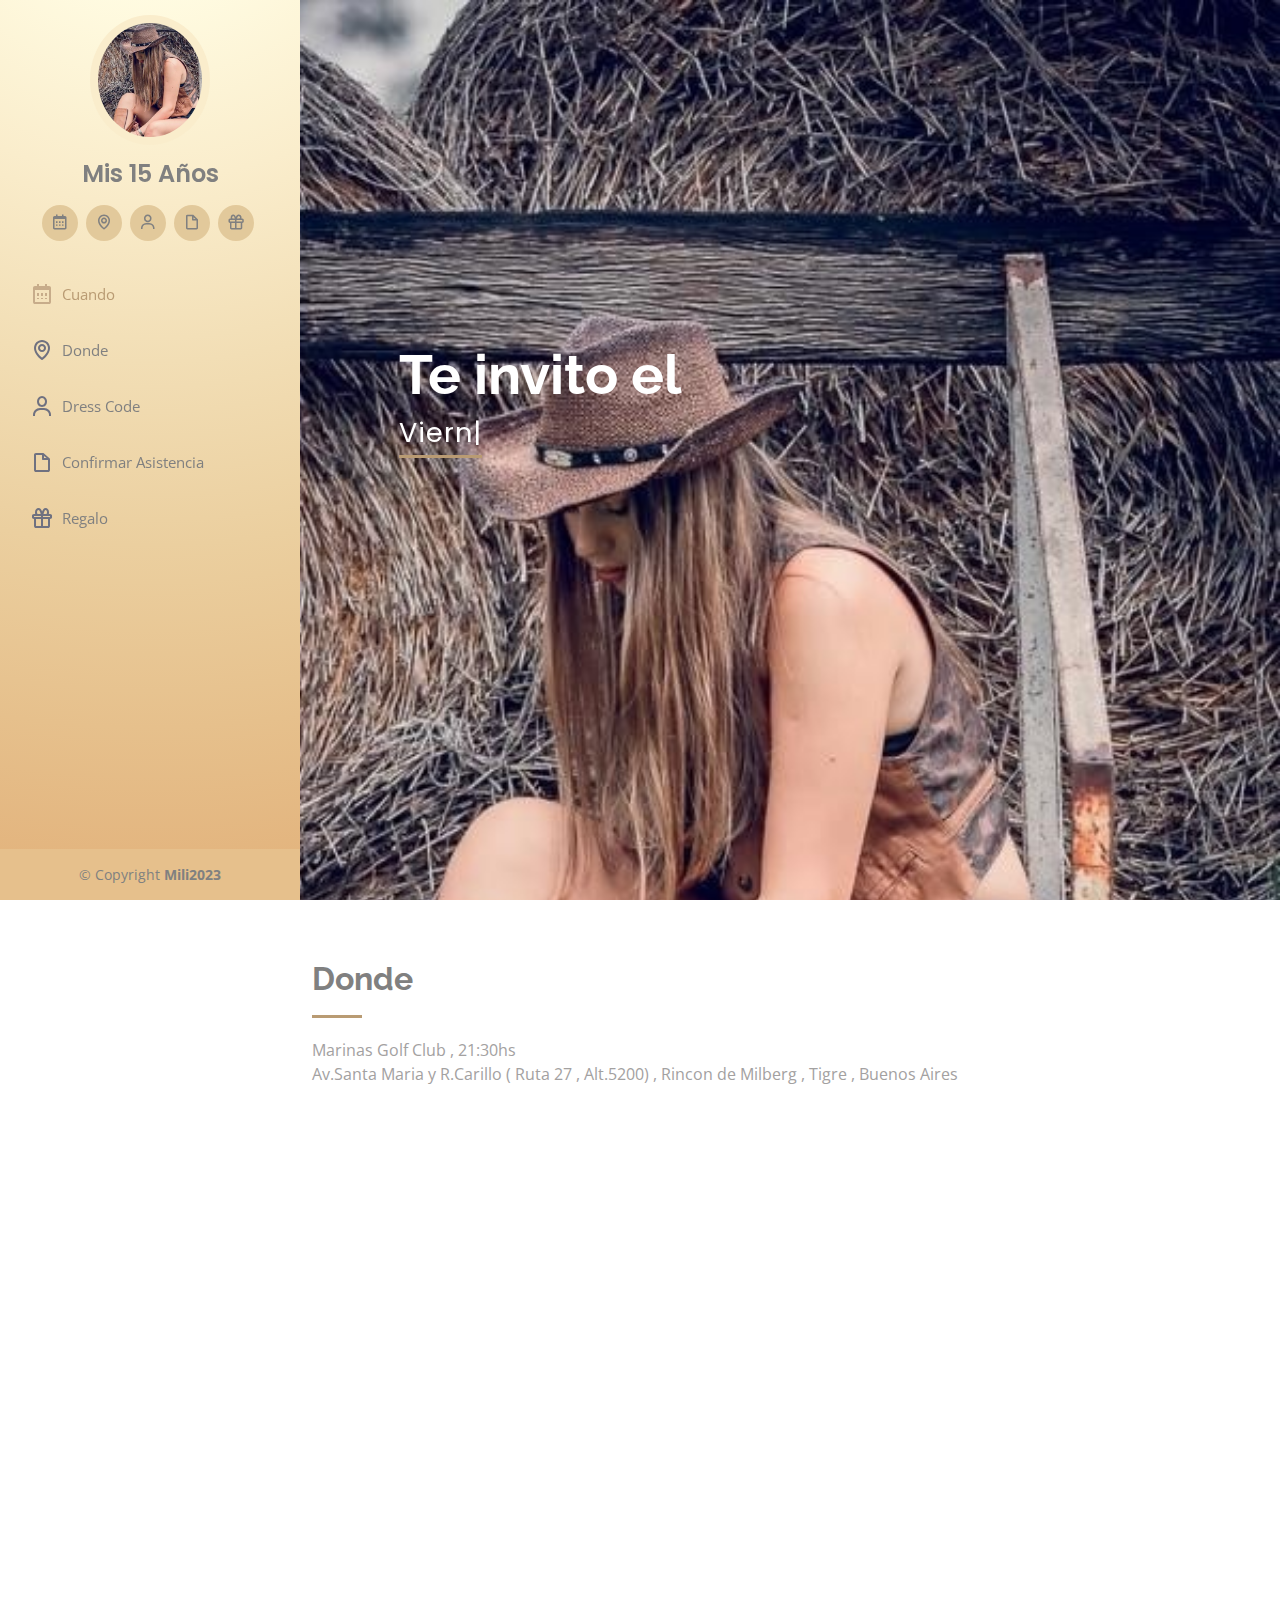
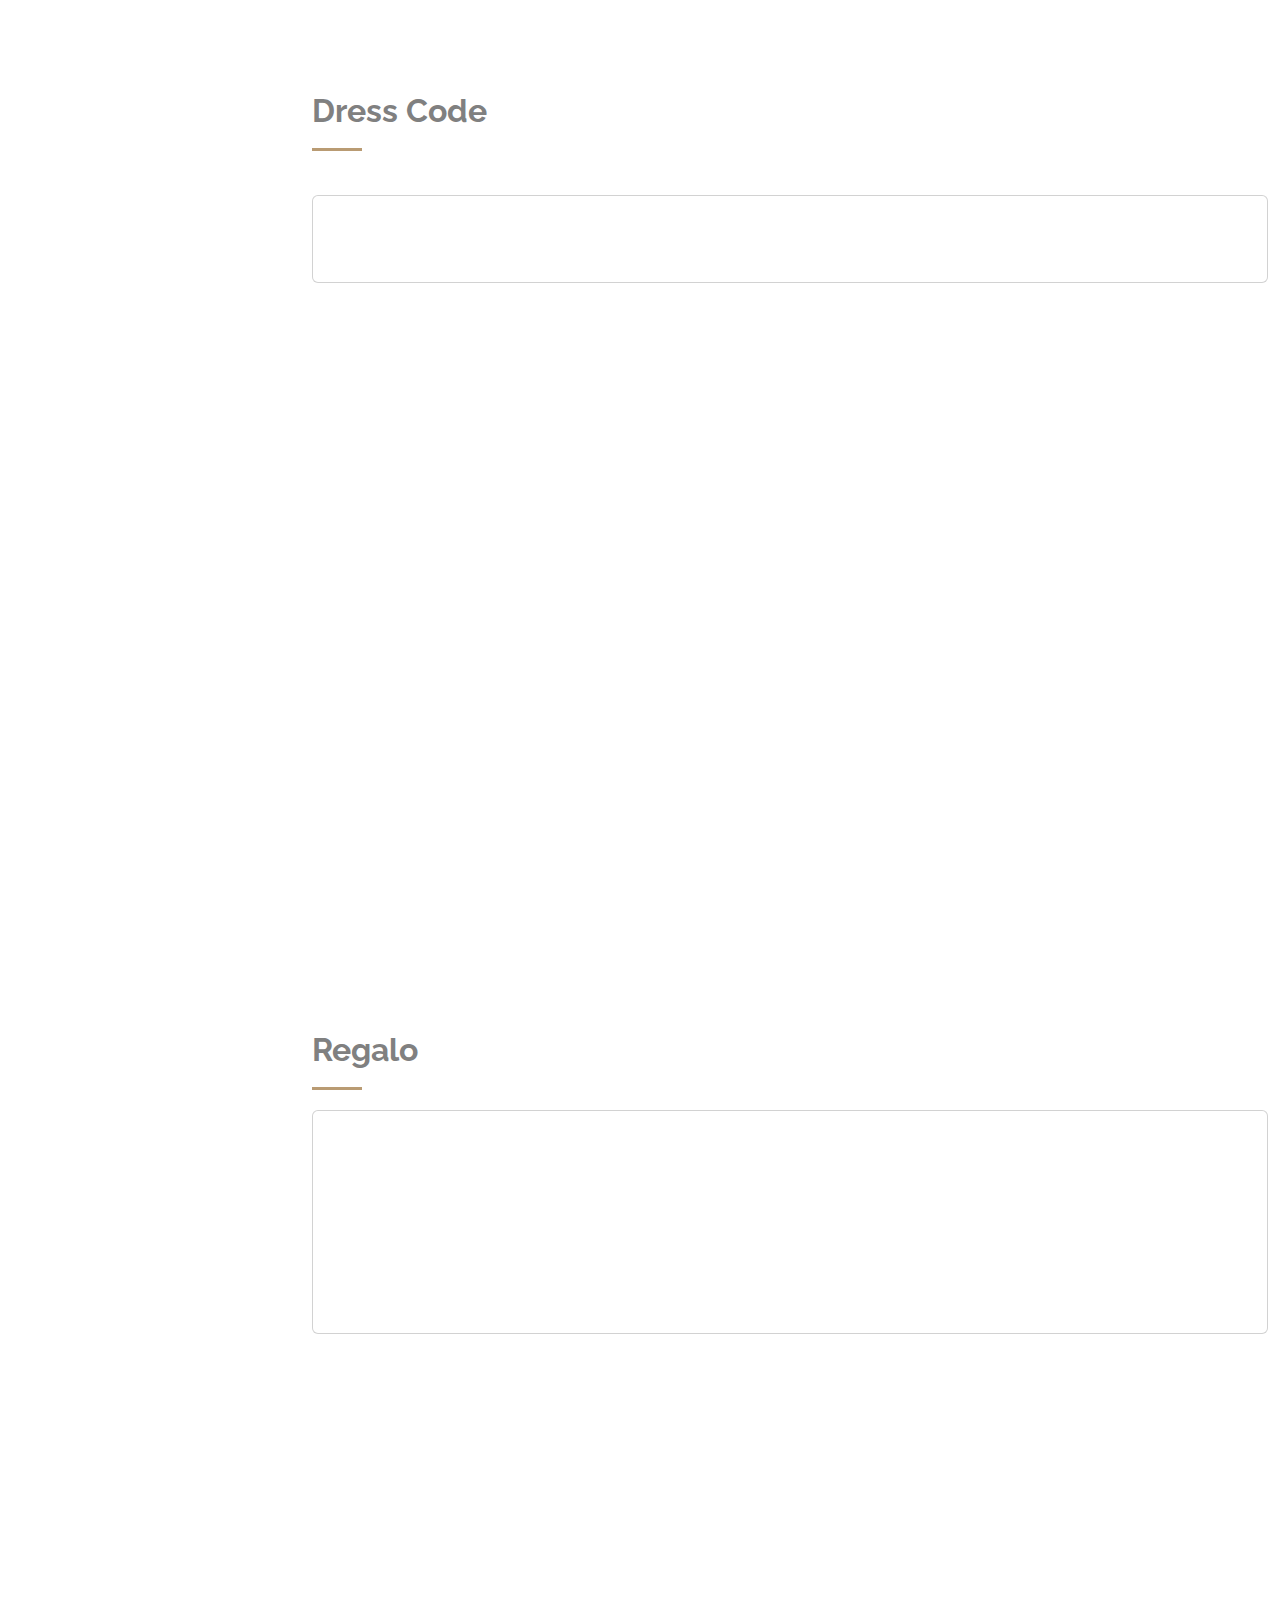
==== commit 17568a4c: "modificaciones en el index y css" ====
--- a/invitacion15/index.html
+++ b/invitacion15/index.html
@@ -47,7 +47,7 @@
     <div class="d-flex flex-column">
 
       <div class="profile">
-        <img src="assets/img/foto-portada.jpg" alt="" class="img-fluid rounded-circle">
+        <img src="assets/img/fondomini1.jpg" alt="" class="img-fluid rounded-circle">
         <h1 class="text-light"><a href="index.html">Mis 15 Años</a></h1>
         <div class="social-links mt-3 text-center">
           <a href="#cuando" class="twitter scrollto active"><i class="bx bx-calendar"></i></a>
@@ -76,9 +76,9 @@
   <!-- ======= Hero Section ======= -->
   
   <section id="cuando" class="d-flex flex-column justify-content-center align-items-center">
-    <div class="hero-container" data-aos="fade-in">
+    <div class="hero-container " data-aos="fade-in">
       <h1>Te invito el </h1>
-      <p> <span class="typed" data-typed-items=" Viernes 31 de Marzo"></span></p>
+      <p> <span class="typed" data-typed-items="Viernes 31 de Marzo"></span></p>
     </div>
   </section><!-- End Hero -->
 
@@ -124,7 +124,7 @@
               <div class="col">
                 <div class="collapse multi-collapse" id="multiCollapseExample2">
                   <div class="card card-body">
-                    <p class="p-2">Elegante</p>
+                    <p class="p-2">Gala</p>
                     <p></p>
                     <p></p>
                   </div>
@@ -190,8 +190,10 @@
               <div class="col">
                 <div class="collapse multi-collapse" id="multiCollapseExample1">
                   <div class="card card-body">
-                    <p class="p-2">CBU : 123654789999999</p>
-                    <p>Alias : Mili2020</p>
+                    <p class="p-2">CBU: 0720076288000037297390</p>
+                    <p>Alias: FARDO.ALETA.ABEJA</p>
+                    <p>Banco: Santander</p>
+                    <p>Titular: Onetto Karina Veronica</p>
                     <p class="pt-4">Gracias por compartir este momento unico!</p>
                   </div>
                 </div>
@@ -206,55 +208,55 @@
 
         <div class="col-lg-4 col-md-6 portfolio-item filter-app">
           <div class="portfolio-wrap">
-            <img src="assets/img/portfolio/portfolio-1.jpg" class="img-fluid" alt="">
+            <img src="assets/img/portfolio/imagen1.jpg" class="img-fluid" alt="">
           </div>
         </div>
 
         <div class="col-lg-4 col-md-6 portfolio-item filter-web">
           <div class="portfolio-wrap">
-            <img src="assets/img/portfolio/portfolio-2.jpg" class="img-fluid" alt="">
+            <img src="assets/img/portfolio/imagen2.png" class="img-fluid" alt="">
           </div>
         </div>
 
         <div class="col-lg-4 col-md-6 portfolio-item filter-app">
           <div class="portfolio-wrap">
-            <img src="assets/img/portfolio/portfolio-3.jpg" class="img-fluid" alt="">
+            <img src="assets/img/portfolio/imagen5.png" class="img-fluid" alt="">
           </div>
         </div>
 
         <div class="col-lg-4 col-md-6 portfolio-item filter-card">
           <div class="portfolio-wrap">
-            <img src="assets/img/portfolio/portfolio-4.jpg" class="img-fluid" alt="">
+            <img src="assets/img/portfolio/imagen6.jpg" class="img-fluid" alt="">
           </div>
         </div>
 
         <div class="col-lg-4 col-md-6 portfolio-item filter-web">
           <div class="portfolio-wrap">
-            <img src="assets/img/portfolio/portfolio-5.jpg" class="img-fluid" alt="">
+            <img src="assets/img/portfolio/imagen8.jpg" class="img-fluid" alt="">
           </div>
         </div>
 
         <div class="col-lg-4 col-md-6 portfolio-item filter-app">
           <div class="portfolio-wrap">
-            <img src="assets/img/portfolio/portfolio-6.jpg" class="img-fluid" alt="">
+            <img src="assets/img/portfolio/imagen10.jpg" class="img-fluid" alt="">
           </div>
         </div>
 
         <div class="col-lg-4 col-md-6 portfolio-item filter-card">
           <div class="portfolio-wrap">
-            <img src="assets/img/portfolio/portfolio-7.jpg" class="img-fluid" alt="">
+            <img src="assets/img/portfolio/imagen9.jpg" class="img-fluid" alt="">
           </div>
         </div>
 
         <div class="col-lg-4 col-md-6 portfolio-item filter-card">
           <div class="portfolio-wrap">
-            <img src="assets/img/portfolio/portfolio-8.jpg" class="img-fluid" alt="">
+            <img src="assets/img/portfolio/imagen4.png" class="img-fluid" alt="">
           </div>
         </div>
 
         <div class="col-lg-4 col-md-6 portfolio-item filter-web">
           <div class="portfolio-wrap">
-            <img src="assets/img/portfolio/portfolio-9.jpg" class="img-fluid" alt="">
+            <img src="assets/img/portfolio/imagen11.jpg" class="img-fluid" alt="">
           </div>
         </div>
       </div>
--- a/invitacion15/assets/css/style.css
+++ b/invitacion15/assets/css/style.css
@@ -228,15 +228,14 @@
 #cuando {
   width: 100%;
   height: 100vh;
-  background: url("../img/fondoPortada.jpg") top center;
+  background: url("../img/fondo7.jpg") top center;
   background-size: cover;
-}
+  }
 
 #cuando:before {
   content: "";
-  
   position: absolute;
-  bottom: 0;
+  bottom: 0px;
   top: 0;
   left: 0;
   right: 0;
@@ -250,8 +249,8 @@
 }
 
 #cuando h1 {
-  margin: 0 0 10px 0;
-  font-size: 64px;
+  margin: 0 200px 10px 0;
+  font-size: 55px;
   font-weight: 700;
   line-height: 56px;
   color: #fff;
@@ -259,8 +258,8 @@
 
 #cuando p {
   color: #fff;
-  margin-bottom: 50px;
-  font-size: 26px;
+  margin-bottom: 100px;
+  font-size: 27px;
   font-family: "Poppins", sans-serif;
 }
 
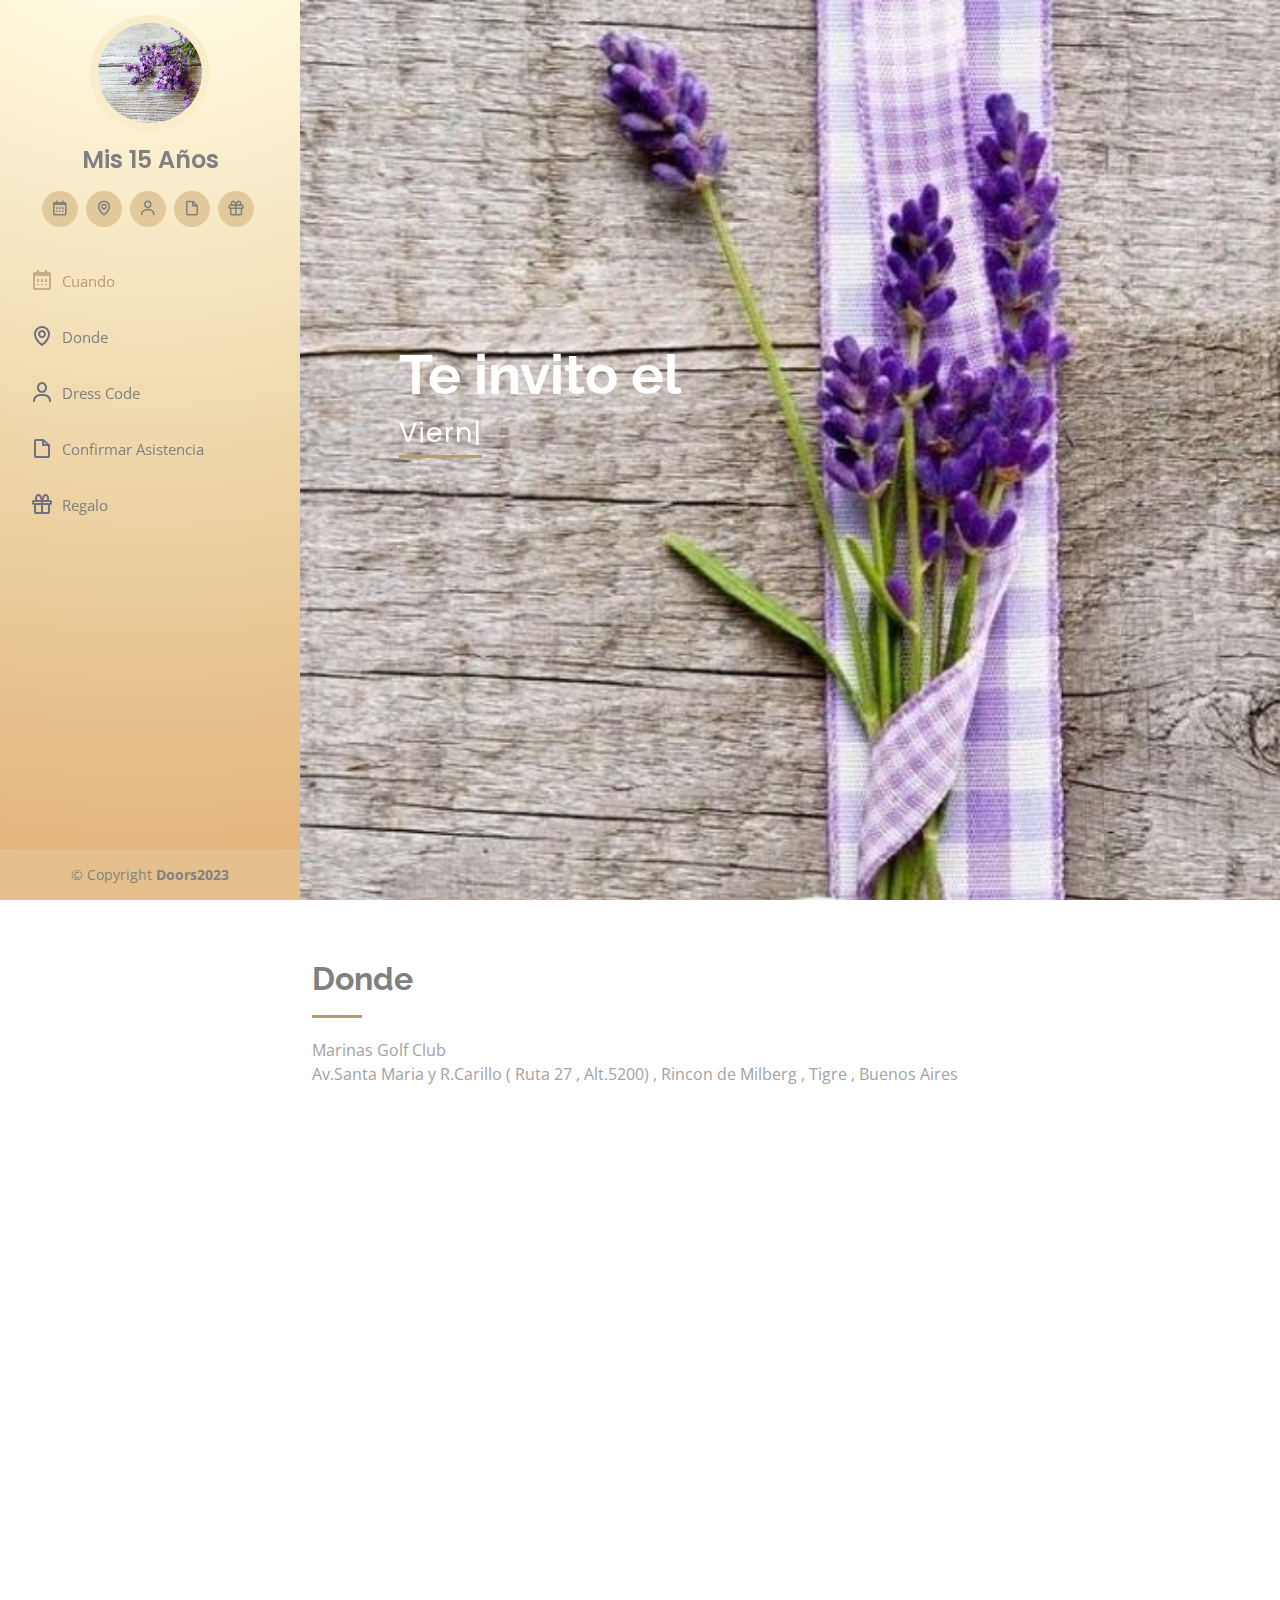
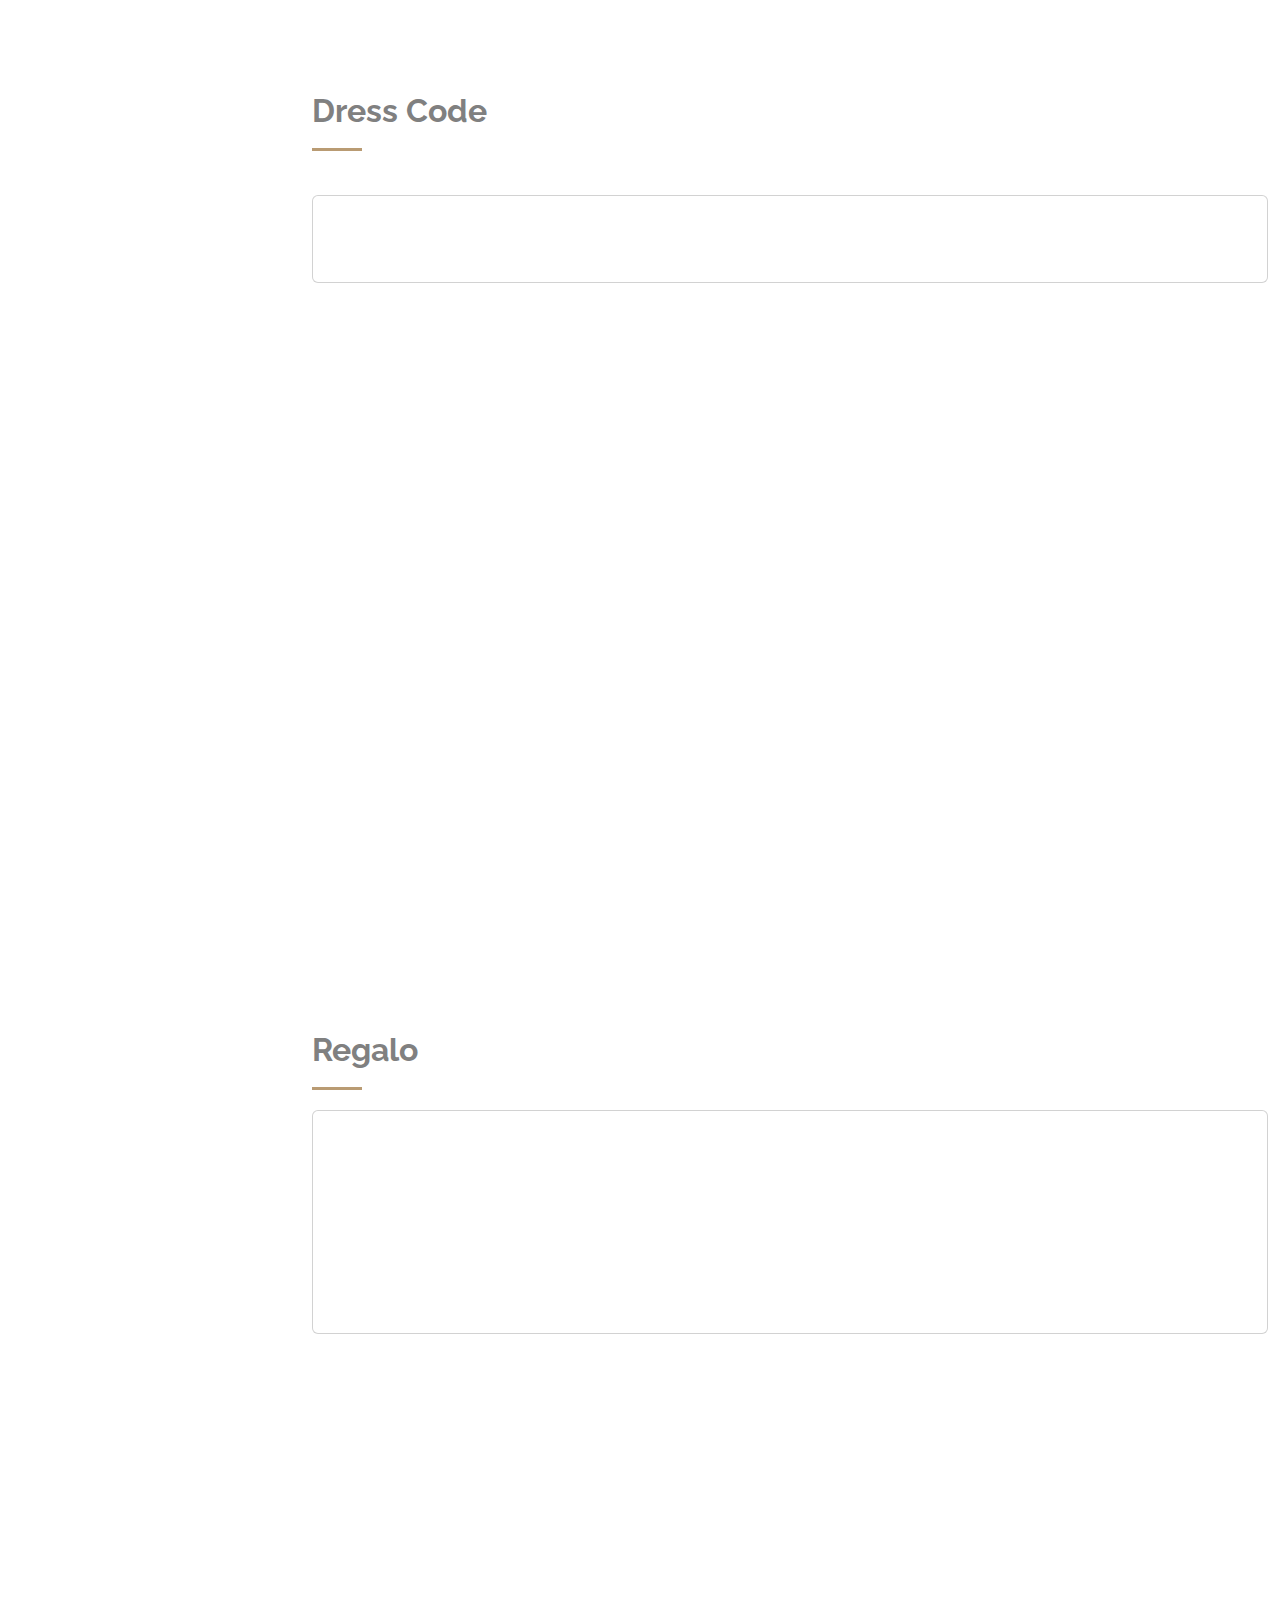
==== commit 8c30e402: "actualizando contenido" ====
--- a/invitacion15/index.html
+++ b/invitacion15/index.html
@@ -5,7 +5,7 @@
   <meta charset="utf-8">
   <meta content="width=device-width, initial-scale=1.0" name="viewport">
 
-  <title>Invitacion Mili</title>
+  <title>Invitacion</title>
   <meta content="" name="description">
   <meta content="" name="keywords">
 
@@ -29,12 +29,6 @@
   <!-- Template Main CSS File -->
   <link href="assets/css/style.css" rel="stylesheet">
 
-  <!-- =======================================================
-  * Template Name: iPortfolio - v3.9.1
-  * Template URL: https://bootstrapmade.com/iportfolio-bootstrap-portfolio-websites-template/
-  * Author: BootstrapMade.com
-  * License: https://bootstrapmade.com/license/
-  ======================================================== -->
 </head>
 
 <body>
@@ -47,7 +41,7 @@
     <div class="d-flex flex-column">
 
       <div class="profile">
-        <img src="assets/img/fondomini1.jpg" alt="" class="img-fluid rounded-circle">
+        <img src="assets/img/foto-portada.jpg" alt="" class="img-fluid rounded-circle">
         <h1 class="text-light"><a href="index.html">Mis 15 Años</a></h1>
         <div class="social-links mt-3 text-center">
           <a href="#cuando" class="twitter scrollto active"><i class="bx bx-calendar"></i></a>
@@ -67,8 +61,7 @@
           <li><a href="#confasistencia" class="nav-link scrollto"><i class="bx bx-file-blank"></i> <span>Confirmar
                 Asistencia</span></a></li>
           <li><a href="#regalo" class="nav-link scrollto"><i class="bx bx-gift"></i> <span>Regalo</span></a></li>
-          <!-- <li><a href="#contact" class="nav-link scrollto"><i class="bx bx-envelope"></i> <span>Contact</span></a></li> -->
-        </ul>
+          </ul>
       </nav><!-- .nav-menu -->
     </div>
   </header><!-- End Header -->
@@ -84,12 +77,12 @@
 
   <main id="main">
 
-    <!-- ======= About Section ======= -->
+    <!-- ======= Seccion Donde ======= -->
     <section id="donde" class="about ">
       <div class="container ">
         <div class="section-title ">
           <h2 >Donde</h2>
-          <p > Marinas Golf Club , 21:30hs </p>
+          <p > Marinas Golf Club  </p>
           <p> Av.Santa Maria y R.Carillo ( Ruta 27 , Alt.5200) , Rincon de Milberg , Tigre , Buenos Aires</p>
         </div>
 
@@ -101,11 +94,11 @@
               referrerpolicy="no-referrer-when-downgrade"></iframe>
           </div>
         </div>
-    </section><!-- End About Section -->
-
-
-
-    <!-- ======= Resume Section ======= -->
+    </section><!-- End Seccion Donde -->
+
+
+
+    <!-- ======= DressCode Section ======= -->
     <section id="dresscode" class="resume  ">
       <div class="container ">
 
@@ -131,7 +124,7 @@
                 </div>
               </div>
             </div>
-    </section> <!-- End Resume Section -->
+    </section> <!-- End DressCode Section -->
 
     <!-- ======= confirmar asistencia Section ======= -->
     <section id="confasistencia" class="portfolio section-bg " data-aos="fade-right" data-aos-duration="3000">
@@ -143,7 +136,7 @@
         <div class="card">
           <div class="card-body text-center">
             <p class="card-text pb-4">Por favor no olvides confirmar tu asistencia desde aqui</p>
-            <a href="https://forms.gle/r3YxFnAdvBZTEYMJ7" target="_blank" class="btn btn-light shadow "
+            <a href="https://docs.google.com/forms/d/1TTcht3vJEZYm1K3SOD0j9s28NdTIAMgqOQ2ZvGIJZcU/prefill" target="_blank" class="btn btn-light shadow "
               data-aos="fade-right" data-aos-duration="3000">Confirmar Asistencia</a>
           </div>
         
@@ -190,10 +183,10 @@
               <div class="col">
                 <div class="collapse multi-collapse" id="multiCollapseExample1">
                   <div class="card card-body">
-                    <p class="p-2">CBU: 0720076288000037297390</p>
-                    <p>Alias: FARDO.ALETA.ABEJA</p>
-                    <p>Banco: Santander</p>
-                    <p>Titular: Onetto Karina Veronica</p>
+                    <p class="p-2">CBU: </p>
+                    <p>Alias: </p>
+                    <p>Banco: </p>
+                    <p>Titular: </p>
                     <p class="pt-4">Gracias por compartir este momento unico!</p>
                   </div>
                 </div>
@@ -208,55 +201,55 @@
 
         <div class="col-lg-4 col-md-6 portfolio-item filter-app">
           <div class="portfolio-wrap">
-            <img src="assets/img/portfolio/imagen1.jpg" class="img-fluid" alt="">
+            <img src="assets/img/portfolio/1.jpg" class="img-fluid" alt="">
           </div>
         </div>
 
         <div class="col-lg-4 col-md-6 portfolio-item filter-web">
           <div class="portfolio-wrap">
-            <img src="assets/img/portfolio/imagen2.png" class="img-fluid" alt="">
+            <img src="assets/img/portfolio/2.jpg" class="img-fluid" alt="">
           </div>
         </div>
 
         <div class="col-lg-4 col-md-6 portfolio-item filter-app">
           <div class="portfolio-wrap">
-            <img src="assets/img/portfolio/imagen5.png" class="img-fluid" alt="">
+            <img src="assets/img/portfolio/3.jpg" class="img-fluid" alt="">
           </div>
         </div>
 
         <div class="col-lg-4 col-md-6 portfolio-item filter-card">
           <div class="portfolio-wrap">
-            <img src="assets/img/portfolio/imagen6.jpg" class="img-fluid" alt="">
+            <img src="assets/img/portfolio/4.jpg" class="img-fluid" alt="">
           </div>
         </div>
 
         <div class="col-lg-4 col-md-6 portfolio-item filter-web">
           <div class="portfolio-wrap">
-            <img src="assets/img/portfolio/imagen8.jpg" class="img-fluid" alt="">
+            <img src="assets/img/portfolio/5.jpg" class="img-fluid" alt="">
           </div>
         </div>
 
         <div class="col-lg-4 col-md-6 portfolio-item filter-app">
           <div class="portfolio-wrap">
-            <img src="assets/img/portfolio/imagen10.jpg" class="img-fluid" alt="">
+            <img src="assets/img/portfolio/6.jpg" class="img-fluid" alt="">
           </div>
         </div>
 
         <div class="col-lg-4 col-md-6 portfolio-item filter-card">
           <div class="portfolio-wrap">
-            <img src="assets/img/portfolio/imagen9.jpg" class="img-fluid" alt="">
+            <img src="assets/img/portfolio/7.jpg" class="img-fluid" alt="">
           </div>
         </div>
 
         <div class="col-lg-4 col-md-6 portfolio-item filter-card">
           <div class="portfolio-wrap">
-            <img src="assets/img/portfolio/imagen4.png" class="img-fluid" alt="">
+            <img src="assets/img/portfolio/8.jpg" class="img-fluid" alt="">
           </div>
         </div>
 
         <div class="col-lg-4 col-md-6 portfolio-item filter-web">
           <div class="portfolio-wrap">
-            <img src="assets/img/portfolio/imagen11.jpg" class="img-fluid" alt="">
+            <img src="assets/img/portfolio/8.jpg" class="img-fluid" alt="">
           </div>
         </div>
       </div>
@@ -268,21 +261,10 @@
     <footer id="footer">
       <div class="container">
         <div class="copyright">
-          &copy; Copyright <strong><span>Mili2023</span></strong>
+          &copy; Copyright <strong><span>Doors2023</span></strong>
         </div>
     </footer>
-    <!-- <div class="credits"> -->
-    <!-- All the links in the footer should remain intact. -->
-    <!-- You can delete the links only if you purchased the pro version. -->
-    <!-- Licensing information: https://bootstrapmade.com/license/ -->
-    <!-- Purchase the pro version with working PHP/AJAX contact form: https://bootstrapmade.com/iportfolio-bootstrap-portfolio-websites-template/
-        Designed by <a href="https://bootstrapmade.com/">BootstrapMade</a>
-      </div>
-    </div>
-  
     
-        <!-End  Footer -->
-
     <a href="#" class="back-to-top d-flex align-items-center justify-content-center"><i
         class="bi bi-arrow-up-short"></i></a>
 
--- a/invitacion15/assets/css/style.css
+++ b/invitacion15/assets/css/style.css
@@ -1,10 +1,3 @@
-/**
-* Template Name: iPortfolio - v3.9.1
-* Template URL: https://bootstrapmade.com/iportfolio-bootstrap-portfolio-websites-template/
-* Author: BootstrapMade.com
-* License: https://bootstrapmade.com/license/
-*/
-
 /*--------------------------------------------------------------
 # General
 --------------------------------------------------------------*/
@@ -228,7 +221,7 @@
 #cuando {
   width: 100%;
   height: 100vh;
-  background: url("../img/fondo7.jpg") top center;
+  background: url("../img/fondoPortada.jpg") top center;
   background-size: cover;
   }
 
@@ -365,257 +358,6 @@
   margin-bottom: 0;
 }
 
-/*--------------------------------------------------------------
-# Facts
---------------------------------------------------------------*/
-/*.facts {
-  padding-bottom: 30px;
-}
-
-.facts .count-box {
-  padding: 30px;
-  width: 100%;
-}
-
-.facts .count-box i {
-  display: block;
-  font-size: 44px;
-  color: #149ddd;
-  float: left;
-  line-height: 0;
-}
-
-.facts .count-box span {
-  font-size: 48px;
-  line-height: 40px;
-  display: block;
-  font-weight: 700;
-  color: #050d18;
-  margin-left: 60px;
-}
-
-.facts .count-box p {
-  padding: 15px 0 0 0;
-  margin: 0 0 0 60px;
-  font-family: "Raleway", sans-serif;
-  font-size: 14px;
-  color: #122f57;
-}
-
-.facts .count-box a {
-  font-weight: 600;
-  display: block;
-  margin-top: 20px;
-  color: #122f57;
-  font-size: 15px;
-  font-family: "Poppins", sans-serif;
-  transition: ease-in-out 0.3s;
-}
-
-.facts .count-box a:hover {
-  color: #1f5297;
-}
-
-/*--------------------------------------------------------------
-# Akills
---------------------------------------------------------------*/
-/*.skills .progress {
-  height: 60px;
-  display: block;
-  background: none;
-  border-radius: 0;
-}
-
-.skills .progress .skill {
-  padding: 0;
-  margin: 0 0 6px 0;
-  text-transform: uppercase;
-  display: block;
-  font-weight: 600;
-  font-family: "Poppins", sans-serif;
-  color: #050d18;
-}
-
-.skills .progress .skill .val {
-  float: right;
-  font-style: normal;
-}
-
-.skills .progress-bar-wrap {
-  background: #dce8f8;
-  height: 10px;
-}
-
-.skills .progress-bar {
-  width: 1px;
-  height: 10px;
-  transition: 0.9s;
-  background-color: #149ddd;
-}
-
-/*--------------------------------------------------------------
-# dress code
---------------------------------------------------------------*/
-/*.resume .resume-title {
-  font-size: 26px;
-  font-weight: 700;
-  margin-top: 20px;
-  margin-bottom: 20px;
-  color: #050d18;
-}
-
-.resume .resume-item {
-  padding: 0 0 20px 20px;
-  margin-top: -2px;
-  border-left: 2px solid #1f5297;
-  position: relative;
-}
-
-.resume .resume-item h4 {
-  line-height: 18px;
-  font-size: 18px;
-  font-weight: 600;
-  text-transform: uppercase;
-  font-family: "Poppins", sans-serif;
-  color: #050d18;
-  margin-bottom: 10px;
-}
-
-.resume .resume-item h5 {
-  font-size: 16px;
-  background: #e4edf9;
-  padding: 5px 15px;
-  display: inline-block;
-  font-weight: 600;
-  margin-bottom: 10px;
-}
-
-.resume .resume-item ul {
-  padding-left: 20px;
-}
-
-.resume .resume-item ul li {
-  padding-bottom: 10px;
-}
-
-.resume .resume-item:last-child {
-  padding-bottom: 0;
-}
-
-.resume .resume-item::before {
-  content: "";
-  position: absolute;
-  width: 16px;
-  height: 16px;
-  border-radius: 50px;
-  left: -9px;
-  top: 0;
-  background: #fff;
-  border: 2px solid #1f5297;
-}
-
-/*--------------------------------------------------------------
-# confirmar asistencia
---------------------------------------------------------------*/
-/*.portfolio .portfolio-item {
-  margin-bottom: 30px;
-}
-
-.portfolio #portfolio-flters {
-  padding: 0;
-  margin: 0 auto 35px auto;
-  list-style: none;
-  text-align: center;
-  background: #fff;
-  border-radius: 50px;
-  padding: 2px 15px;
-}
-
-.portfolio #portfolio-flters li {
-  cursor: pointer;
-  display: inline-block;
-  padding: 10px 15px 8px 15px;
-  font-size: 14px;
-  font-weight: 600;
-  line-height: 1;
-  text-transform: uppercase;
-  color: #272829;
-  margin-bottom: 5px;
-  transition: all 0.3s ease-in-out;
-}
-
-.portfolio #portfolio-flters li:hover,
-.portfolio #portfolio-flters li.filter-active {
-  color: #149ddd;
-}
-
-.portfolio #portfolio-flters li:last-child {
-  margin-right: 0;
-}
-
-.portfolio .portfolio-wrap {
-  transition: 0.3s;
-  position: relative;
-  overflow: hidden;
-  z-index: 1;
-}
-
-.portfolio .portfolio-wrap::before {
-  content: "";
-  background: rgba(255, 255, 255, 0.5);
-  position: absolute;
-  left: 0;
-  right: 0;
-  top: 0;
-  bottom: 0;
-  transition: all ease-in-out 0.3s;
-  z-index: 2;
-  opacity: 0;
-}
-
-.portfolio .portfolio-wrap .portfolio-links {
-  opacity: 1;
-  left: 0;
-  right: 0;
-  bottom: -60px;
-  z-index: 3;
-  position: absolute;
-  transition: all ease-in-out 0.3s;
-  display: flex;
-  justify-content: center;
-}
-
-.portfolio .portfolio-wrap .portfolio-links a {
-  color: #fff;
-  font-size: 28px;
-  text-align: center;
-  background: rgba(20, 157, 221, 0.75);
-  transition: 0.3s;
-  width: 50%;
-}
-
-.portfolio .portfolio-wrap .portfolio-links a:hover {
-  background: rgba(20, 157, 221, 0.95);
-}
-
-.portfolio .portfolio-wrap .portfolio-links a+a {
-  border-left: 1px solid #37b3ed;
-}
-
-.portfolio .portfolio-wrap:hover::before {
-  top: 0;
-  left: 0;
-  right: 0;
-  bottom: 0;
-  opacity: 1;
-}
-
-.portfolio .portfolio-wrap:hover .portfolio-links {
-  opacity: 1;
-  bottom: 0;
-}
-
-/*------------contador ------*/
 
 .countdown {
   padding-top: 0px;
@@ -651,70 +393,6 @@
 
 
 
-/*--------------------------------------------------------------
-# Portfolio Details
---------------------------------------------------------------*/
-/*.portfolio-details {
-  padding-top: 40px;
-}
-
-.portfolio-details .portfolio-details-slider img {
-  width: 100%;
-}
-
-.portfolio-details .portfolio-details-slider .swiper-pagination {
-  margin-top: 20px;
-  position: relative;
-}
-
-.portfolio-details .portfolio-details-slider .swiper-pagination .swiper-pagination-bullet {
-  width: 12px;
-  height: 12px;
-  background-color: #fff;
-  opacity: 1;
-  border: 1px solid #149ddd;
-}
-
-.portfolio-details .portfolio-details-slider .swiper-pagination .swiper-pagination-bullet-active {
-  background-color: #149ddd;
-}
-
-.portfolio-details .portfolio-info {
-  padding: 30px;
-  box-shadow: 0px 0 30px rgba(5, 13, 24, 0.08);
-}
-
-.portfolio-details .portfolio-info h3 {
-  font-size: 22px;
-  font-weight: 700;
-  margin-bottom: 20px;
-  padding-bottom: 20px;
-  border-bottom: 1px solid #eee;
-}
-
-.portfolio-details .portfolio-info ul {
-  list-style: none;
-  padding: 0;
-  font-size: 15px;
-}
-
-.portfolio-details .portfolio-info ul li+li {
-  margin-top: 10px;
-}
-
-.portfolio-details .portfolio-description {
-  padding-top: 30px;
-}
-
-.portfolio-details .portfolio-description h2 {
-  font-size: 26px;
-  font-weight: 700;
-  margin-bottom: 20px;
-}
-
-.portfolio-details .portfolio-description p {
-  padding: 0;
-}
 
 /*--------------------------------------------------------------
 # regalo
@@ -771,100 +449,6 @@
   font-size: 14px;
 }
 
-/*--------------------------------------------------------------
-# Testimonials
---------------------------------------------------------------*/
-/*.testimonials .testimonials-carousel,
-.testimonials .testimonials-slider {
-  overflow: hidden;
-}
-
-.testimonials .testimonial-item {
-  box-sizing: content-box;
-  text-align: center;
-  min-height: 320px;
-}
-
-.testimonials .testimonial-item .testimonial-img {
-  width: 90px;
-  border-radius: 50%;
-  margin: 0 auto;
-}
-
-.testimonials .testimonial-item h3 {
-  font-size: 18px;
-  font-weight: bold;
-  margin: 10px 0 5px 0;
-  color: #111;
-}
-
-.testimonials .testimonial-item h4 {
-  font-size: 14px;
-  color: #999;
-  margin: 0;
-}
-
-.testimonials .testimonial-item .quote-icon-left,
-.testimonials .testimonial-item .quote-icon-right {
-  color: #c3e8fa;
-  font-size: 26px;
-}
-
-.testimonials .testimonial-item .quote-icon-left {
-  display: inline-block;
-  left: -5px;
-  position: relative;
-}
-
-.testimonials .testimonial-item .quote-icon-right {
-  display: inline-block;
-  right: -5px;
-  position: relative;
-  top: 10px;
-}
-
-.testimonials .testimonial-item p {
-  font-style: italic;
-  margin: 0 15px 15px 15px;
-  padding: 20px;
-  background: #fff;
-  position: relative;
-  margin-bottom: 35px;
-  border-radius: 6px;
-  box-shadow: 0px 2px 15px rgba(0, 0, 0, 0.1);
-}
-
-.testimonials .testimonial-item p::after {
-  content: "";
-  width: 0;
-  height: 0;
-  border-top: 20px solid #fff;
-  border-right: 20px solid transparent;
-  border-left: 20px solid transparent;
-  position: absolute;
-  bottom: -20px;
-  left: calc(50% - 20px);
-}
-
-.testimonials .swiper-pagination {
-  margin-top: 20px;
-  position: relative;
-}
-
-.testimonials .swiper-pagination .swiper-pagination-bullet {
-  width: 12px;
-  height: 12px;
-  background-color: #fff;
-  opacity: 1;
-  border: 1px solid #149ddd;
-}
-
-.testimonials .swiper-pagination .swiper-pagination-bullet-active {
-  background-color: #149ddd;
-}
-
-
-
 
 /*--------------------------------------------------------------
 # Breadcrumbs
